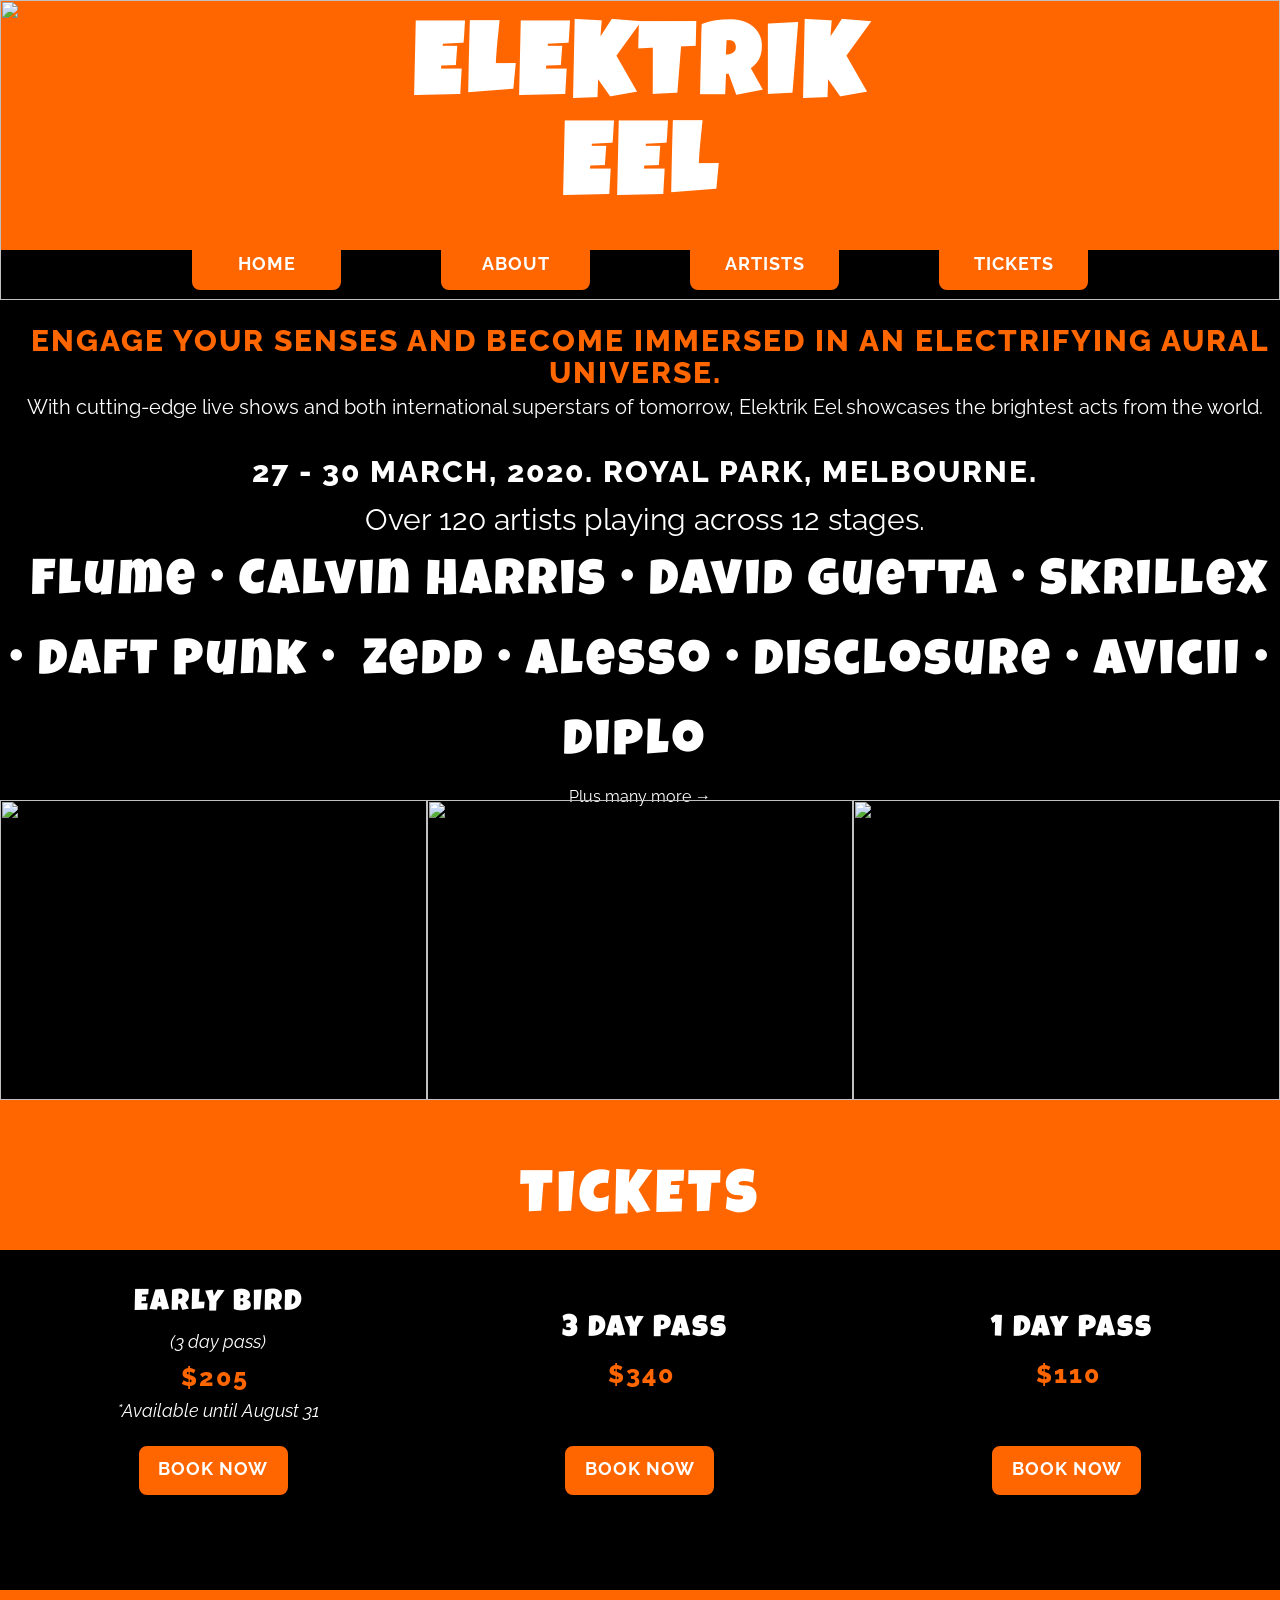
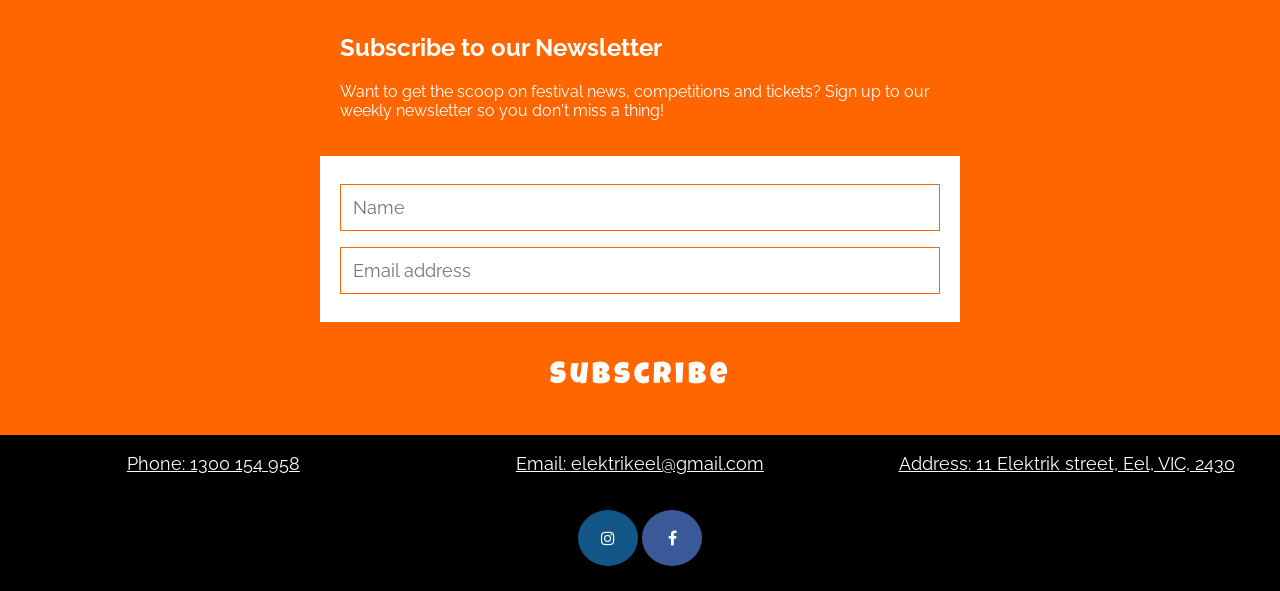
==== index.html @ 89ae84dc "upload" ====
<!doctype HTML>
<html>

<head>
  <link href="main.css" rel="stylesheet">
    <script src="https://ajax.googleapis.com/ajax/libs/jquery/3.4.1/jquery.min.js"></script>
      <title>Elektrik Eel</title>
  <meta charset="utf-8">
<!-- Social media icons -->
  <meta name="viewport" content="width=device-width, initial-scale=1">
  <link rel="stylesheet" href="https://cdnjs.cloudflare.com/ajax/libs/font-awesome/4.7.0/css/font-awesome.min.css">
<!-- Font -->
  <link href="https://fonts.googleapis.com/css?family=Luckiest+Guy|Raleway:400,800&display=swap" rel="stylesheet">
</head>

<body>

<!-- Header -->
<div class="main">
  <div class="header-container">
    <img src="img/crowd9.png" width=100% height="300px">
    <div class="h1">ELEKTRIK EEL</div>
    </div>
</div>

<!-- Menu -->
<nav>
  <div class="menu">
    <div class="button"><a href="index.html">HOME</a></div>
    <div class="button"><a href="about.html">ABOUT</a></div>
    <div class="button"><a href="artists.html">ARTISTS</a></div>
    <div class="button"><a href="tickets.html">TICKETS</a></div>
  </div>
</nav>

<!-- Body -->
<div class="hero">
    <div class="intro-1">
      <br>
      <p1>Engage your senses and become immersed in an electrifying aural universe.</p1>
      <br>
      <p2>With cutting-edge live shows and both international superstars of tomorrow,
          Elektrik Eel showcases the brightest acts from the world.</p2>
      <br>
      <br>
      <p3>27 - 30 March, 2020. Royal park, Melbourne.</p3>
      <br>
      <p4>Over 120 artists playing across 12 stages.</p4>
      <br>
      <p5>Flume • Calvin Harris • David Guetta • Skrillex • Daft Punk • 
          Zedd • Alesso • Disclosure • Avicii • Diplo</p5>

<div class="artists">
    <div class="button2"><a href="artists.html"> Plus many more → </a></div>
</div>

    </div>
</div>

<!-- Images -->
<div class="column-container">
    <div class="column">
        <img src="img/crowd7.jpg" style="width:100%">
    </div>
    <div class="column">
        <img src="img/artist3.jpg" style="width:100%">
    </div>
    <div class="column">
        <img src="img/crowd2.jpg" style="width:100%">
    </div>
</div>

<!-- Ticket section -->
<div class="purchase">
    <p1> TICKETS </p1>
</div>

<div class="ticket.container">
      <div class="ticket">
        <p6>EARLY BIRD</p6>
        <br>
        <p8>(3 day pass)</p8>
        <br>
        <p7>$205</p7>
        <br>
        <p8> *Available until August 31 </p8>
  </div>
      <div class="ticket">
        <br>
        <p6>3 Day Pass</p6>
        <br>
        <p7>$340</p7>
  </div>
      <div class="ticket">
        <br>
        <p6>1 Day Pass</p6>
        <br>
        <p7>$110</p7>
  </div>
</div>

<!-- Booking buttons -->
<div class="book">
    <div class="button">
      <a href="tickets.html"> BOOK NOW </a></div>
</div>
  <div class="book">
    <div class="button">
      <a href="tickets.html"> BOOK NOW </a></div>
</div>
  <div class="book">
    <div class="button">
      <a href="tickets.html"> BOOK NOW </a></div>
</div>

<!-- Newsletter -->
<div class="newsletter">
  <form action="/action_page.php">
      <div class="container">
        <h2>Subscribe to our Newsletter</h2>
        <p>Want to get the scoop on festival news, competitions and tickets? Sign up to our weekly newsletter so you don't miss a thing!</p>
      </div>

      <div class="container" style="background-color:white">
        <input type="text" placeholder="Name" name="name" required>
        <input type="text" placeholder="Email address" name="mail" required>
      </div>

      <div class="container">
        <input type="submit" value="Subscribe">
      </div>
  </form>
</div>

<!-- Contact information -->
<div class="footer">
    <p>Phone: 1300 154 958</p>
</div>
<div class="footer">
    <p>Email: elektrikeel@gmail.com</p>
</div>
<div class="footer">
    <p>Address: 11 Elektrik street, Eel, VIC, 2430</p>
</div>

<!-- Social media buttons -->
<div class="social">
    <a href="https://www.instagram.com/splendourinthegrass/?hl=en" class="fa fa-instagram"></a>
    <a href="https://www.facebook.com/splendourinthegrass/" class="fa fa-facebook"></a>
</div>

<script src="main.js"></script>

</body>
</html>
---- main.css ----
body {
  margin: 0;
  font-family: 'Raleway', sans-serif;
  background-color: black;
}

.main {
  width: 100%;
  background-color: rgb(204, 0, 153);
}

.header-container {
  width: 100%;
  height: 250px;
  background-color: rgb(255,102,0);
  font-size: 50px;
  text-align: center;
}

.header-container img {
  position: relative;
  clip: rect(0px,60px,200px,0px);
  object-fit: cover;
}

.header-container {
  position: relative;
  text-align: center;
  background-color: : white;
}

.h1 {
  color: white;
  font-family:  'Luckiest Guy', cursive;
  font-weight: bold;
  letter-spacing: 6px;
  font-size: 100px;
  text-align: center;
}

.h1 {
  position: absolute;
  top: 50%;
  left: 50%;
  transform: translate(-50%, -50%);
  text-align: center;
}

.menu {
  width: 100%;
  height: 50px;
  background-color: rgba(255, 102, 0, 0);
  display: flex;
  position: relative;
  justify-content: center;
  align-items: center;
}

/* LINKS */
a {
  outline: none;
  text-decoration: none;
}

/* These are the link colours */
  a:link {
    color: white;
}

/* visited link */
  a:visited {
    color: white;
}

/* mouse over link */
  a:hover {
    color: white;
    text-decoration: underline;

}

/* selected link */
  a:active {
    color: #ff6600;
}

/* Buttons*/
.button {
  width: 125px;
  height: 25px;
  padding: 10px;
  background-color: #ff6600;
  border: 2px solid #ff6600;
  border-radius: 8px;
  margin: 50px;
  margin-bottom: 70px;
}

.button {
  font-family: 'Raleway', sans-serif;
  font-size: 18px;
  font-weight: bold;
  letter-spacing: 1px;
  color: white;
  transition: 0.5s;
  text-align: center;
}

.button:hover {
  background-color: rgb(0,255,255);
  color: white;
  width: 150px;
  transition: 0.5s;
  border: 2px solid rgb(0,255,255);
  border-radius:100px;
}

.hero {
  width: 100%;
  height: 500px;
  background-color: black;
}

/* Hero text */
.intro-1 {
  width: 100%;
  height: 550px;
  color: white;
  font-family: 'Raleway', sans-serif;
  text-align: center;
  align-items: center;
  line-height: 1.6;
}

.intro-1 p1 {
  padding: 10px;
  padding-left: 20px;
  color: #ff6600;
  font-size: 30px;
  line-height: 1;
  font-weight: 800;
  text-transform: uppercase;
  letter-spacing: 2px;
}


.intro-1 p2 {
  padding: 10px;
  padding-left: 20px;
  line-height: 1.6;
  color: white;
  font-size: 20px;
}

.intro-1 p3 {
  padding: 10px;
  padding-left: 20px;
  color: white;
  font-size: 30px;
  font-weight: 800;
  letter-spacing: 2px;
  text-transform: uppercase;
}

.intro-1 p4 {
  padding: 10px;
  padding-left: 20px;
  color: white;
  font-size: 30px;
}

.intro-1 p5 {
  padding: 10px;
  padding-left: 20px;
  font-family: 'Luckiest Guy', cursive;
  color: white;
  font-size: 50px;
  letter-spacing: 3px;
}

/* Images */
.column-container {
  width: 100%;
  height: 300px;
  display: flex;
}

.column {
  width: 50%;
  height: 300px;
}

.column img {
  float: left;
  width: 50%;
  height:100%;
  object-fit: cover;
}

/* Ticket section */
.purchase{
  width: 100%;
  height: 150px;
  float: left;
  display: flex;
  text-align: center;
  align-items: center;
  justify-content: center;
  background-color: #ff6600;
}

.purchase p1 {
  margin-top: 50px;
  font-family: 'Luckiest Guy'; sans-serif;
  font-size: 60px;
  color: white;
  letter-spacing: 4px;
}

.ticket.container {
  width: 100%;
  height: 200px;
  display: flex;
}

.ticket {
  width: 33.33%;
  height: 150px;
  padding-top: 30px;
  background-color: black;
  float: left;
  text-align: center;
  align-items: center;
  line-height: 1.6;
}

.ticket p6 {
  padding: 10px;
  padding-left: 20px;
  font-family: 'Luckiest Guy'; cursive;
  font-size: 30px;
  color: white;
  letter-spacing: 2px;
}

.ticket p7 {
  padding: 10px;
  padding-left: 14px;
  font-family: 'Raleway', sans-serif;
  font-weight: 800;
  font-size: 25px;
  color: #ff6600;
  letter-spacing: 2px;
}

.ticket p8 {
  padding: 10px;
  padding-left: 20px;
  font-family: 'Raleway', sans-serif;
  font-size: 18px;
  color: white;
  font-style: italic;
}

/* Book now */
.book {
  width: 33.33%;
  height: 100px;
  display: flex;
  align-items: center;
  justify-content: center;
  float: left;
  background-color: black;
  padding-bottom: 60px;
}

/* Contact information */
.footer {
  width: 33.33%;
  height: 50px;
  display: flex;
  float: left;
  background-color: black;
  text-align: center;
  justify-content: center;
}

.footer {
  font-family: 'Raleway'; sans-serif;
  font-size: 18px;
  color: white;
  text-decoration: underline;
}

/* Newsletter form */
.newsletter {
  width: 100%;
  float: left;
  display: inline-block;
  background-color: #ff6600;
}

form {
  margin: 0 auto;
  width: 50%;
  justify-content: center;
  align-items: center;
  border: 3px solid #ff6600;
  font-family: 'Raleway'; sans-serif;
  color: white;
}

.container {
  padding: 20px;
  background-color: #ff6600;
}

.h2 {
  padding-top: 20px;
}

input[type=text], input[type=submit] {
  width: 100%;
  padding: 12px;
  margin: 8px 0;
  display: inline-block;
  border: 1px solid #ff6600;
  box-sizing: border-box;
  font-family: 'Raleway'; sans-serif;
  font-size: 18px;
  color: white;
}

input[type=submit] {
  background-color: rgba(255, 102, 0, 0);
  width: 100%;
  transition: 1s;
  color: white;
  border: none;
  font-family: 'Luckiest Guy'; sens-serif;
  font-size: 30px;
  letter-spacing: 4px;
}

input[type=submit]:hover {
  align-items: center;
  justify-content: center;
  width: 100%;
  padding: 10px;
  transition: 0.5s;
  color: black;
  text-decoration: underline;
}

/* social media icons */
.social {
  width: 100%;
  background-color: black;
  float: left;
  display: flex;
  align-items: center;
  justify-content: center;
  padding-top: 20px;
  padding-bottom: 20px;
}

.fa {
  padding: 20px;
  font-size: 50px;
  width: 20px;
  text-align: center;
  text-decoration: none;
  margin: 5px 2px;
  border-radius: 70%;
}

.fa:hover {
  opacity: 0.7;
}

.fa-facebook {
  background: #3B5998;
  color: white;
}

.fa-instagram {
  background: #125688;
  color: white;
}
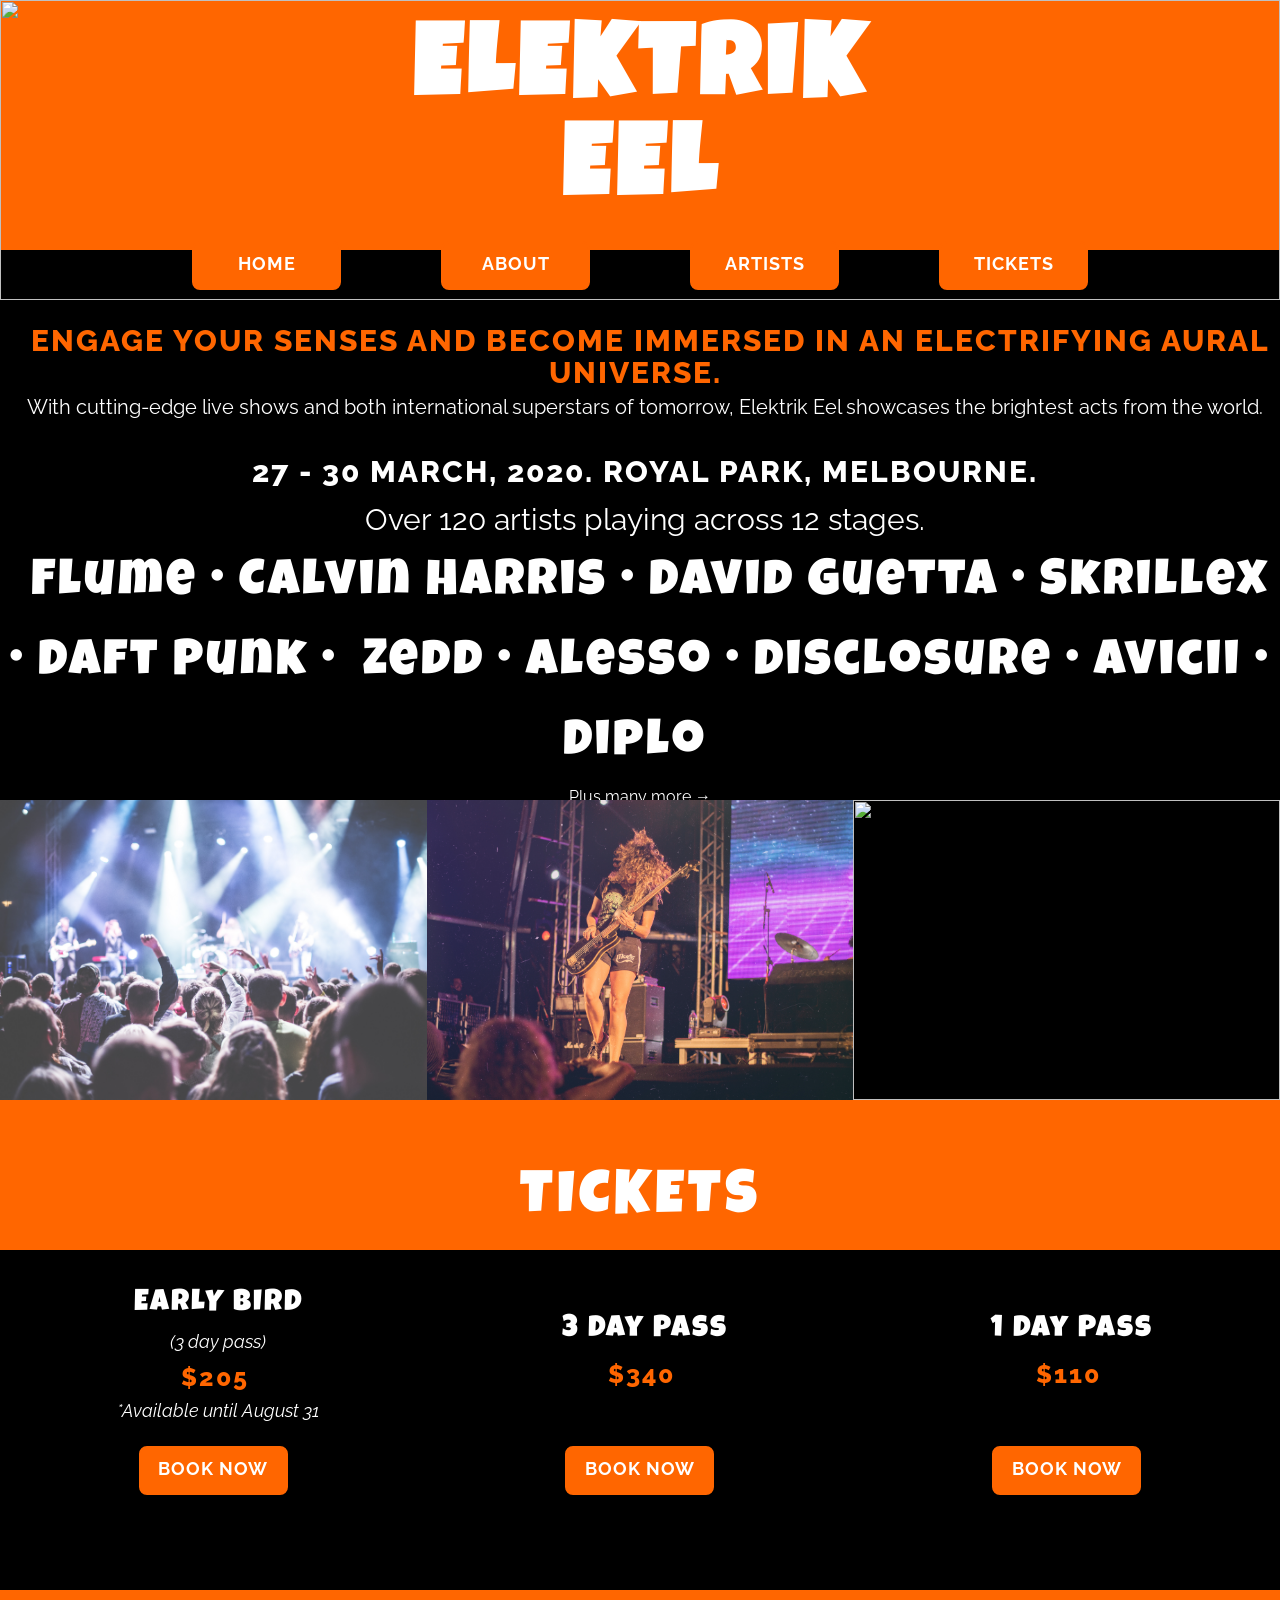
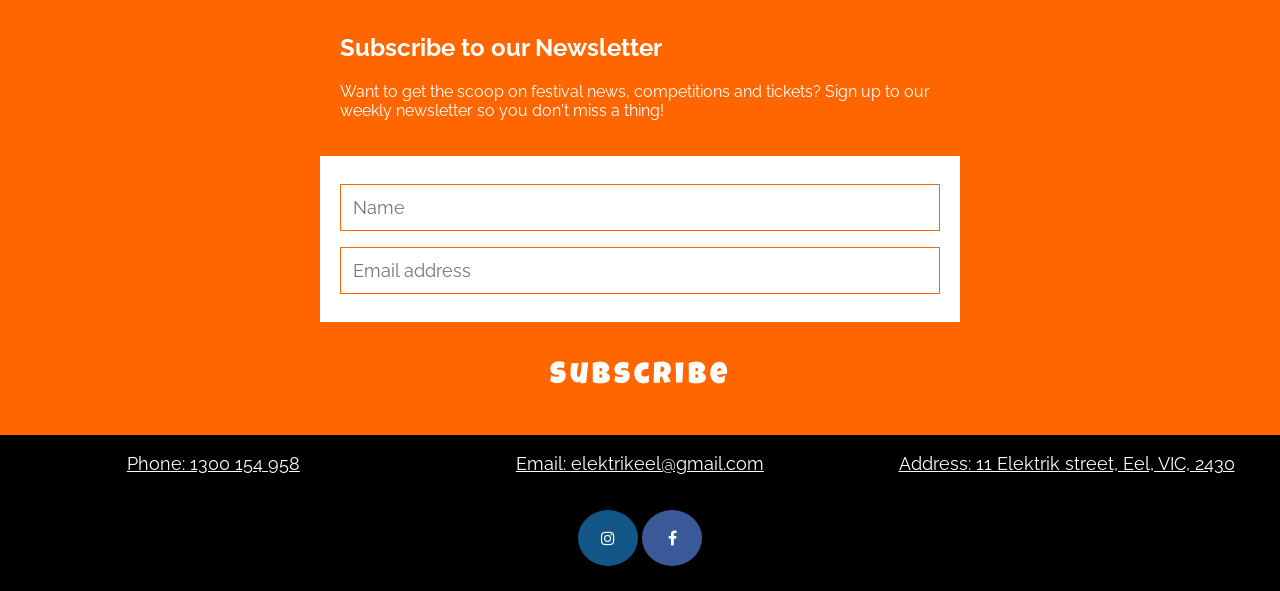
==== commit f1a98f5e: "html" ====
--- a/index.html
+++ b/index.html
@@ -1,4 +1,3 @@
-
 <!doctype HTML>
 <html>
 
@@ -12,6 +11,7 @@
   <link rel="stylesheet" href="https://cdnjs.cloudflare.com/ajax/libs/font-awesome/4.7.0/css/font-awesome.min.css">
 <!-- Font -->
   <link href="https://fonts.googleapis.com/css?family=Luckiest+Guy|Raleway:400,800&display=swap" rel="stylesheet">
+
 </head>
 
 <body>
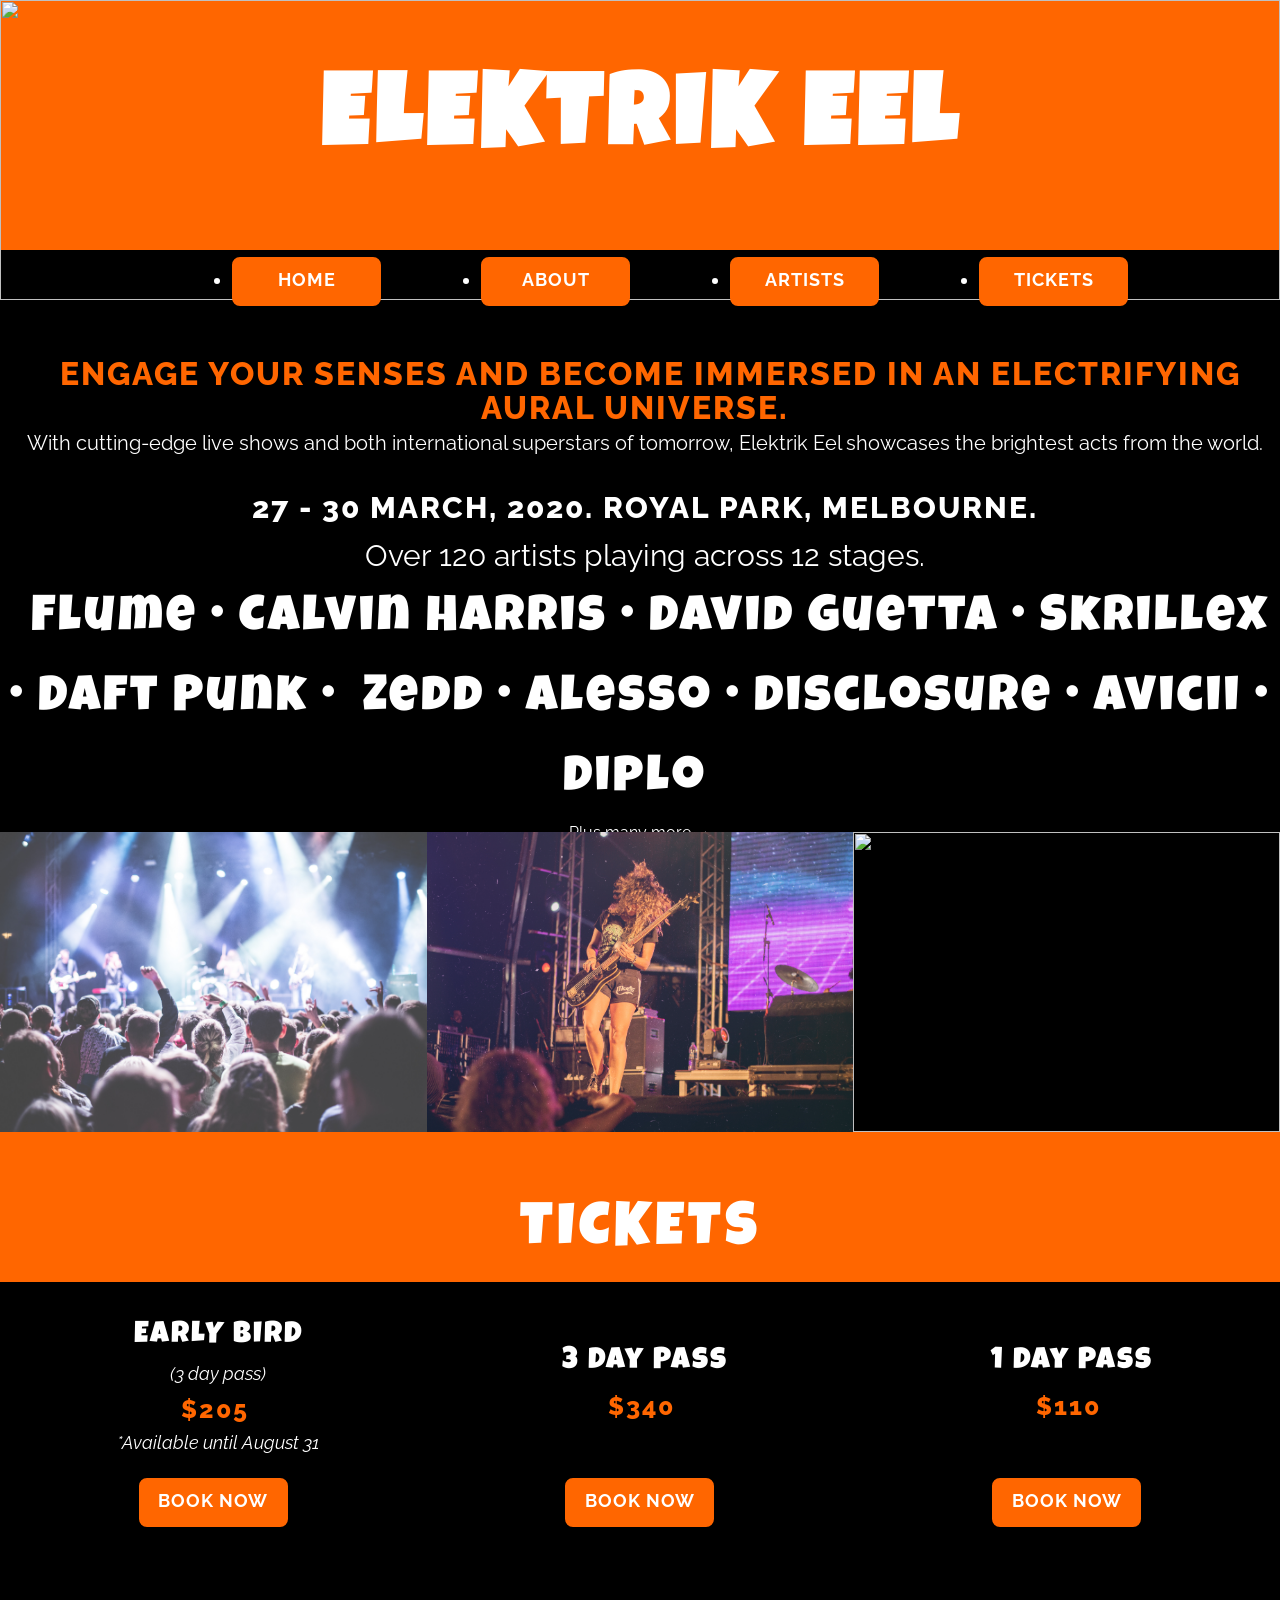
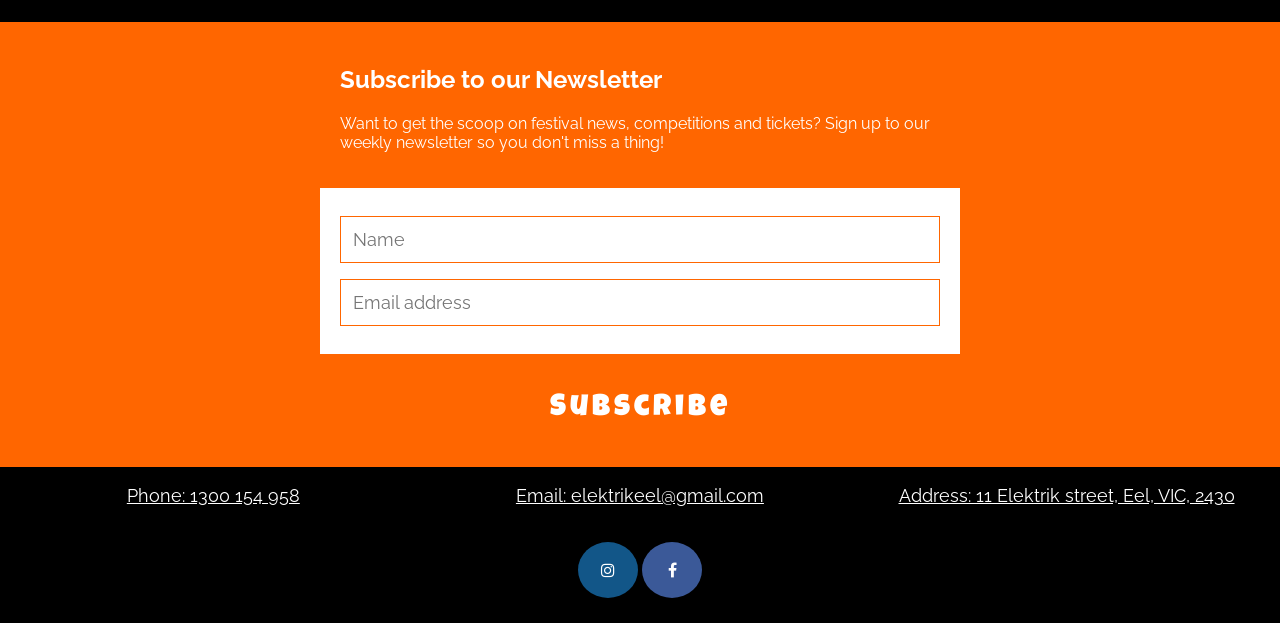
==== commit 14231375: "updated" ====
--- a/index.html
+++ b/index.html
@@ -12,6 +12,9 @@
 <!-- Font -->
   <link href="https://fonts.googleapis.com/css?family=Luckiest+Guy|Raleway:400,800&display=swap" rel="stylesheet">
 
+<style>
+
+</style>
 </head>
 
 <body>
@@ -25,6 +28,22 @@
 </div>
 
 <!-- Menu -->
+
+<div class="menu">
+  <span></span>
+</div>
+
+<nav class="navbar-menu">
+  <ul class="menu-listing">
+    <li><a href="index.html">HOME</a></li>
+    <li><a href="about.html">ABOUT</a></li>
+    <li><a href="artists.html">ARTISTS</a></li>
+    <li><a href="tickets.html">TICKETS</a></li>
+  </ul>
+</nav>
+
+<!--
+
 <nav>
   <div class="menu">
     <div class="button"><a href="index.html">HOME</a></div>
@@ -32,7 +51,7 @@
     <div class="button"><a href="artists.html">ARTISTS</a></div>
     <div class="button"><a href="tickets.html">TICKETS</a></div>
   </div>
-</nav>
+</nav> -->
 
 <!-- Body -->
 <div class="hero">
--- a/main.css
+++ b/main.css
@@ -1,3 +1,9 @@
+
+ 
+        /************** laptop **************/
+
+      @media only screen and (min-width: 1200px) {
+
 body {
   margin: 0;
   font-family: 'Raleway', sans-serif;
@@ -17,6 +23,18 @@
   text-align: center;
 }
 
+
+
+<div id="abc" class="slides">
+    <img src="gallery/eight.jpg" />
+    <img src="gallery/eleven.jpg"/>
+    <img src="gallery/five.jpg" />
+    <img src="gallery/three.jpg"/>
+</div>
+
+
+
+
 .header-container img {
   position: relative;
   clip: rect(0px,60px,200px,0px);
@@ -39,6 +57,7 @@
 }
 
 .h1 {
+  width: 100%;
   position: absolute;
   top: 50%;
   left: 50%;
@@ -46,7 +65,10 @@
   text-align: center;
 }
 
-.menu {
+.navbar-menu {
+
+}
+.menu-listing {
   width: 100%;
   height: 50px;
   background-color: rgba(255, 102, 0, 0);
@@ -82,6 +104,196 @@
 /* selected link */
   a:active {
     color: #ff6600;
+}
+
+/* Buttons*/
+.menu-listing li {
+  width: 125px;
+  height: 25px;
+  padding: 10px;
+  background-color: #ff6600;
+  border: 2px solid #ff6600;
+  border-radius: 8px;
+  margin: 50px;
+  margin-bottom: 70px;
+}
+
+.menu-listing li {
+  font-family: 'Raleway', sans-serif;
+  font-size: 18px;
+  font-weight: bold;
+  letter-spacing: 1px;
+  color: white;
+  transition: 0.5s;
+  text-align: center;
+}
+
+.menu-listing li:hover {
+  background-color: rgb(0,255,255);
+  color: white;
+  width: 150px;
+  transition: 0.5s;
+  border: 2px solid rgb(0,255,255);
+  border-radius:100px;
+}
+
+.hero {
+  width: 100%;
+  height: 500px;
+  background-color: black;
+}
+
+/* Hero text */
+.intro-1 {
+  width: 100%;
+  height: 550px;
+  color: white;
+  font-family: 'Raleway', sans-serif;
+  text-align: center;
+  align-items: center;
+  line-height: 1.6;
+}
+
+.intro-1 p1 {
+  padding: 10px;
+  padding-left: 20px;
+  color: #ff6600;
+  font-size: 2em;
+  line-height: 1;
+  font-weight: 800;
+  text-transform: uppercase;
+  letter-spacing: 2px;
+}
+
+
+.intro-1 p2 {
+  padding: 10px;
+  padding-left: 20px;
+  line-height: 1.6;
+  color: white;
+  font-size: 20px;
+}
+
+.intro-1 p3 {
+  padding: 10px;
+  padding-left: 20px;
+  color: white;
+  font-size: 30px;
+  font-weight: 800;
+  letter-spacing: 2px;
+  text-transform: uppercase;
+}
+
+.intro-1 p4 {
+  padding: 10px;
+  padding-left: 20px;
+  color: white;
+  font-size: 30px;
+}
+
+.intro-1 p5 {
+  padding: 10px;
+  padding-left: 20px;
+  font-family: 'Luckiest Guy', cursive;
+  color: white;
+  font-size: 50px;
+  letter-spacing: 3px;
+}
+
+/* Images */
+.column-container {
+  width: 100%;
+  height: 300px;
+  display: flex;
+}
+
+.column {
+  width: 50%;
+  height: 300px;
+}
+
+.column img {
+  float: left;
+  width: 50%;
+  height:100%;
+  object-fit: cover;
+}
+
+/* Ticket section */
+.purchase{
+  width: 100%;
+  height: 150px;
+  float: left;
+  display: flex;
+  text-align: center;
+  align-items: center;
+  justify-content: center;
+  background-color: #ff6600;
+}
+
+.purchase p1 {
+  margin-top: 50px;
+  font-family: 'Luckiest Guy'; sans-serif;
+  font-size: 60px;
+  color: white;
+  letter-spacing: 4px;
+}
+
+.ticket.container {
+  width: 100%;
+  height: 200px;
+  display: flex;
+}
+
+.ticket {
+  width: 33.33%;
+  height: 150px;
+  padding-top: 30px;
+  background-color: black;
+  float: left;
+  text-align: center;
+  align-items: center;
+  line-height: 1.6;
+}
+
+.ticket p6 {
+  padding: 10px;
+  padding-left: 20px;
+  font-family: 'Luckiest Guy'; cursive;
+  font-size: 30px;
+  color: white;
+  letter-spacing: 2px;
+}
+
+.ticket p7 {
+  padding: 10px;
+  padding-left: 14px;
+  font-family: 'Raleway', sans-serif;
+  font-weight: 800;
+  font-size: 25px;
+  color: #ff6600;
+  letter-spacing: 2px;
+}
+
+.ticket p8 {
+  padding: 10px;
+  padding-left: 20px;
+  font-family: 'Raleway', sans-serif;
+  font-size: 18px;
+  color: white;
+  font-style: italic;
+}
+
+/* Book now */
+.book {
+  width: 33.33%;
+  height: 100px;
+  display: flex;
+  align-items: center;
+  justify-content: center;
+  float: left;
+  background-color: black;
+  padding-bottom: 60px;
 }
 
 /* Buttons*/
@@ -114,166 +326,6 @@
   border: 2px solid rgb(0,255,255);
   border-radius:100px;
 }
-
-.hero {
-  width: 100%;
-  height: 500px;
-  background-color: black;
-}
-
-/* Hero text */
-.intro-1 {
-  width: 100%;
-  height: 550px;
-  color: white;
-  font-family: 'Raleway', sans-serif;
-  text-align: center;
-  align-items: center;
-  line-height: 1.6;
-}
-
-.intro-1 p1 {
-  padding: 10px;
-  padding-left: 20px;
-  color: #ff6600;
-  font-size: 30px;
-  line-height: 1;
-  font-weight: 800;
-  text-transform: uppercase;
-  letter-spacing: 2px;
-}
-
-
-.intro-1 p2 {
-  padding: 10px;
-  padding-left: 20px;
-  line-height: 1.6;
-  color: white;
-  font-size: 20px;
-}
-
-.intro-1 p3 {
-  padding: 10px;
-  padding-left: 20px;
-  color: white;
-  font-size: 30px;
-  font-weight: 800;
-  letter-spacing: 2px;
-  text-transform: uppercase;
-}
-
-.intro-1 p4 {
-  padding: 10px;
-  padding-left: 20px;
-  color: white;
-  font-size: 30px;
-}
-
-.intro-1 p5 {
-  padding: 10px;
-  padding-left: 20px;
-  font-family: 'Luckiest Guy', cursive;
-  color: white;
-  font-size: 50px;
-  letter-spacing: 3px;
-}
-
-/* Images */
-.column-container {
-  width: 100%;
-  height: 300px;
-  display: flex;
-}
-
-.column {
-  width: 50%;
-  height: 300px;
-}
-
-.column img {
-  float: left;
-  width: 50%;
-  height:100%;
-  object-fit: cover;
-}
-
-/* Ticket section */
-.purchase{
-  width: 100%;
-  height: 150px;
-  float: left;
-  display: flex;
-  text-align: center;
-  align-items: center;
-  justify-content: center;
-  background-color: #ff6600;
-}
-
-.purchase p1 {
-  margin-top: 50px;
-  font-family: 'Luckiest Guy'; sans-serif;
-  font-size: 60px;
-  color: white;
-  letter-spacing: 4px;
-}
-
-.ticket.container {
-  width: 100%;
-  height: 200px;
-  display: flex;
-}
-
-.ticket {
-  width: 33.33%;
-  height: 150px;
-  padding-top: 30px;
-  background-color: black;
-  float: left;
-  text-align: center;
-  align-items: center;
-  line-height: 1.6;
-}
-
-.ticket p6 {
-  padding: 10px;
-  padding-left: 20px;
-  font-family: 'Luckiest Guy'; cursive;
-  font-size: 30px;
-  color: white;
-  letter-spacing: 2px;
-}
-
-.ticket p7 {
-  padding: 10px;
-  padding-left: 14px;
-  font-family: 'Raleway', sans-serif;
-  font-weight: 800;
-  font-size: 25px;
-  color: #ff6600;
-  letter-spacing: 2px;
-}
-
-.ticket p8 {
-  padding: 10px;
-  padding-left: 20px;
-  font-family: 'Raleway', sans-serif;
-  font-size: 18px;
-  color: white;
-  font-style: italic;
-}
-
-/* Book now */
-.book {
-  width: 33.33%;
-  height: 100px;
-  display: flex;
-  align-items: center;
-  justify-content: center;
-  float: left;
-  background-color: black;
-  padding-bottom: 60px;
-}
-
 /* Contact information */
 .footer {
   width: 33.33%;
@@ -387,3 +439,972 @@
   background: #125688;
   color: white;
 }
+
+}
+
+  /**************************** Ipad *************************/
+
+  @media only screen and (min-width: 768px) and (max-width: 1024px) {
+
+    body {
+      margin: 0;
+      font-family: 'Raleway', sans-serif;
+      background-color: black;
+    }
+
+    .main {
+      width: 100%;
+      background-color: rgb(204, 0, 153);
+    }
+
+    .header-container {
+      width: 100%;
+      height: 250px;
+      background-color: rgb(255,102,0);
+      font-size: 50px;
+      text-align: center;
+    }
+
+    .header-container img {
+      position: relative;
+      clip: rect(0px,60px,200px,0px);
+      object-fit: cover;
+    }
+
+    .header-container {
+      position: relative;
+      text-align: center;
+      background-color: : white;
+    }
+
+    .h1 {
+      color: white;
+      font-family:  'Luckiest Guy', cursive;
+      font-weight: bold;
+      letter-spacing: 6px;
+      font-size: 100px;
+      text-align: center;
+    }
+
+    .h1 {
+      width: 100%;
+      position: absolute;
+      top: 50%;
+      left: 50%;
+      transform: translate(-50%, -50%);
+      text-align: center;
+    }
+
+    .navbar-menu {
+      background-color: #fafafa;
+      position: absolute;
+      top: 0;
+      left: 0;
+      width: 100%;
+      height: 200px;
+      transform: translateX(-100%);
+      transition: 0.5s;
+    }
+
+    .navbar-menu.active { transform: translateX(0);transition: 0.5s; }
+
+    .navbar-menu .menu-listing { padding: 0;margin: 0;text-align: right; }
+
+    .menu-listing li { display: inline-block; }
+
+    .menu-listing li a {
+      background-color: #000000;
+      color: white;
+      display: block;
+      font-size: 1rem;
+      height: 30px;
+      line-height: 3;
+      padding: 0 10px;
+      padding-bottom: 10px;
+      letter-spacing: 1px;
+      text-decoration: none;
+      transition: 0.5s;
+    }
+
+    .menu-listing li a:hover { background-color: rgb(204, 0, 153);color: pink;transition: 0.5s; }
+
+/* FOR HAMBURGER */
+    .menu {
+      position: relative;
+      top: 10px;
+      left: 0;
+      background-color: rgb(255,102,0);
+      height: 50px;
+      width: 100%;
+      cursor: pointer;
+      transition: 0.3s;
+      z-index: 9999;
+    }
+
+    .menu span {
+      position: absolute;
+      height: 3px;
+      width: 25px;
+      background-color: #fff;
+      top: 50%;
+      left: 50%;
+      transform: translate(-50%,-50%);
+      transition: 0.3s;
+    }
+
+    .menu span:before {
+      content: '';
+      position: absolute;
+      top: -8px;
+      background-color: #fff;
+      height: 3px;
+      width: 25px;
+      transition: 0.3s;
+    }
+
+    .menu span:after {
+      content: '';
+      position: absolute;
+      top: 8px;
+      background-color: #fff;
+      height: 3px;
+      width: 25px;
+      transition: 0.3s;
+    }
+
+    .menu.active span { background-color: transparent; }
+
+    .menu.active span:before { transform: rotate(45deg);top: 0; }
+
+    .menu.active span:after { transform: rotate(-45deg);top: 0; }
+
+
+    /* mEDIA */
+
+    .navbar-menu { height: auto;z-index: 1; }
+
+  .menu-listing li { display: block; }
+
+  .navbar-menu .menu-listing { text-align: center; }
+
+    /* LINKS */
+    a {
+      outline: none;
+      text-decoration: none;
+    }
+
+    /* These are the link colours */
+      a:link {
+        color: white;
+    }
+
+    /* visited link */
+      a:visited {
+        color: white;
+    }
+
+    /* mouse over link */
+      a:hover {
+        color: white;
+        text-decoration: underline;
+
+    }
+
+    /* selected link */
+      a:active {
+        color: #ff6600;
+    }
+
+    /* Buttons*/
+    .button {
+      width: 125px;
+      height: 25px;
+      padding: 10px;
+      background-color: #ff6600;
+      border: 2px solid #ff6600;
+      border-radius: 8px;
+      margin: 50px;
+      margin-bottom: 70px;
+    }
+
+    .button {
+      font-family: 'Raleway', sans-serif;
+      font-size: 18px;
+      font-weight: bold;
+      letter-spacing: 1px;
+      color: white;
+      transition: 0.5s;
+      text-align: center;
+    }
+
+    .button:hover {
+      background-color: rgb(0,255,255);
+      color: white;
+      width: 150px;
+      transition: 0.5s;
+      border: 2px solid rgb(0,255,255);
+      border-radius:100px;
+    }
+
+    .hero {
+      width: 100%;
+      height: 500px;
+      background-color: black;
+    }
+
+    /* Hero text */
+    .intro-1 {
+      width: 100%;
+      height: 550px;
+      color: white;
+      font-family: 'Raleway', sans-serif;
+      text-align: center;
+      align-items: center;
+      line-height: 1.6;
+    }
+
+    .intro-1 p1 {
+      padding: 10px;
+      padding-left: 20px;
+      color: #ff6600;
+      font-size: 20px;
+      line-height: 1;
+      font-weight: 800;
+      text-transform: uppercase;
+      letter-spacing: 2px;
+    }
+
+
+    .intro-1 p2 {
+      padding: 10px;
+      padding-left: 20px;
+      line-height: 1.6;
+      color: white;
+      font-size: 20px;
+    }
+
+    .intro-1 p3 {
+      padding: 10px;
+      padding-left: 20px;
+      color: white;
+      font-size: 30px;
+      font-weight: 800;
+      letter-spacing: 2px;
+      text-transform: uppercase;
+    }
+
+    .intro-1 p4 {
+      padding: 10px;
+      padding-left: 12px;
+      color: white;
+      font-size: 30px;
+    }
+
+    .intro-1 p5 {
+      padding: 10px;
+      padding-left: 20px;
+      font-family: 'Luckiest Guy', cursive;
+      color: white;
+      font-size: 2.5em;
+      letter-spacing: 6px;
+    }
+
+
+    /* Images */
+    .column-container {
+      width: 100%;
+      height: 300px;
+      display: flex;
+    }
+
+    .column {
+      width: 50%;
+      height: 300px;
+    }
+
+    .column img {
+      float: left;
+      width: 50%;
+      height:100%;
+      object-fit: cover;
+    }
+
+    /* Ticket section */
+    .purchase{
+      width: 100%;
+      height: 150px;
+      float: left;
+      display: flex;
+      text-align: center;
+      align-items: center;
+      justify-content: center;
+      background-color: #ff6600;
+    }
+
+    .purchase p1 {
+      margin-top: 50px;
+      font-family: 'Luckiest Guy'; sans-serif;
+      font-size: 60px;
+      color: white;
+      letter-spacing: 4px;
+    }
+
+    .ticket.container {
+      width: 100%;
+      height: 200px;
+      display: flex;
+    }
+
+    .ticket {
+      width: 33.33%;
+      height: 150px;
+      padding-top: 30px;
+      background-color: black;
+      float: left;
+      text-align: center;
+      align-items: center;
+      line-height: 1.6;
+    }
+
+    .ticket p6 {
+      padding: 10px;
+      padding-left: 20px;
+      font-family: 'Luckiest Guy'; cursive;
+      font-size: 30px;
+      color: white;
+      letter-spacing: 2px;
+    }
+
+    .ticket p7 {
+      padding: 10px;
+      padding-left: 14px;
+      font-family: 'Raleway', sans-serif;
+      font-weight: 800;
+      font-size: 25px;
+      color: #ff6600;
+      letter-spacing: 2px;
+    }
+
+    .ticket p8 {
+      padding: 10px;
+      padding-left: 20px;
+      font-family: 'Raleway', sans-serif;
+      font-size: 18px;
+      color: white;
+      font-style: italic;
+    }
+
+    /* Book now */
+    .book {
+      width: 33.33%;
+      height: 100px;
+      display: flex;
+      align-items: center;
+      justify-content: center;
+      float: left;
+      background-color: black;
+      padding-bottom: 60px;
+    }
+
+    /* Contact information */
+    .footer {
+      width: 33.33%;
+      height: 50px;
+      display: flex;
+      float: left;
+      background-color: black;
+      text-align: center;
+      justify-content: center;
+    }
+
+    .footer {
+      font-family: 'Raleway'; sans-serif;
+      font-size: 18px;
+      color: white;
+      text-decoration: underline;
+    }
+
+    /* Newsletter form */
+    .newsletter {
+      width: 100%;
+      float: left;
+      display: inline-block;
+      background-color: #ff6600;
+    }
+
+    form {
+      margin: 0 auto;
+      width: 50%;
+      justify-content: center;
+      align-items: center;
+      border: 3px solid #ff6600;
+      font-family: 'Raleway'; sans-serif;
+      color: white;
+    }
+
+    .container {
+      padding: 20px;
+      background-color: #ff6600;
+    }
+
+    .h2 {
+      padding-top: 20px;
+    }
+
+    input[type=text], input[type=submit] {
+      width: 100%;
+      padding: 12px;
+      margin: 8px 0;
+      display: inline-block;
+      border: 1px solid #ff6600;
+      box-sizing: border-box;
+      font-family: 'Raleway'; sans-serif;
+      font-size: 18px;
+      color: white;
+    }
+
+    input[type=submit] {
+      background-color: rgba(255, 102, 0, 0);
+      width: 100%;
+      transition: 1s;
+      color: white;
+      border: none;
+      font-family: 'Luckiest Guy'; sens-serif;
+      font-size: 30px;
+      letter-spacing: 4px;
+    }
+
+    input[type=submit]:hover {
+      align-items: center;
+      justify-content: center;
+      width: 100%;
+      padding: 10px;
+      transition: 0.5s;
+      color: black;
+      text-decoration: underline;
+    }
+
+    /* social media icons */
+    .social {
+      width: 100%;
+      background-color: black;
+      float: left;
+      display: flex;
+      align-items: center;
+      justify-content: center;
+      padding-top: 20px;
+      padding-bottom: 20px;
+    }
+
+    .fa {
+      padding: 20px;
+      font-size: 50px;
+      width: 20px;
+      text-align: center;
+      text-decoration: none;
+      margin: 5px 2px;
+      border-radius: 70%;
+    }
+
+    .fa:hover {
+      opacity: 0.7;
+    }
+
+    .fa-facebook {
+      background: #3B5998;
+      color: white;
+    }
+
+    .fa-instagram {
+      background: #125688;
+      color: white;
+    }
+
+
+
+  }
+
+  /************************* Mobile *************************/
+
+  @media only screen and (max-width: 600px) {
+
+    body {
+      margin: 0;
+      font-family: 'Raleway', sans-serif;
+      background-color: black;
+    }
+
+    .main {
+      width: 100%;
+      background-color: rgb(204, 0, 153);
+    }
+
+    .header-container {
+      width: 100%;
+      height: 150px;
+      background-color: rgb(255,102,0);
+      font-size: 50px;
+      text-align: center;
+    }
+
+    .header-container img {
+      position: relative;
+      height: 160px;
+      clip: rect(0px,60px,200px,0px);
+      object-fit: cover;
+    }
+
+    .header-container {
+      position: relative;
+      text-align: center;
+      background-color: : white;
+    }
+
+    .h1 {
+      color: white;
+      font-family:  'Luckiest Guy', cursive;
+      font-weight: bold;
+      letter-spacing: 6px;
+      font-size: 1em;
+      text-align: center;
+    }
+
+    .h1 {
+      width: 100%;
+      position: absolute;
+      top: 50%;
+      left: 50%;
+      transform: translate(-50%, -50%);
+      text-align: center;
+    }
+
+
+    /* nEW MENU */
+        .navbar-menu {
+          background-color: #fafafa;
+          position: absolute;
+          top: 0;
+          left: 0;
+          width: 100%;
+          height: 200px;
+          transform: translateX(-100%);
+          transition: 0.5s;
+        }
+
+        .navbar-menu.active { transform: translateX(0);transition: 0.5s; }
+
+        .navbar-menu .menu-listing { padding: 0;margin: 0;text-align: right; }
+
+        .menu-listing li { display: inline-block; }
+
+        .menu-listing li a {
+          background-color: #000000;
+          color: white;
+          display: block;
+          font-size: 1rem;
+          height: 30px;
+          line-height: 3;
+          padding: 0 10px;
+          padding-bottom: 10px;
+          letter-spacing: 1px;
+          text-decoration: none;
+          transition: 0.5s;
+        }
+
+        .menu-listing li a:hover { background-color: rgb(204, 0, 153);color: pink;transition: 0.5s; }
+
+    /* FOR HAMBURGER */
+        .menu {
+          position: relative;
+          top: 10px;
+          left: 0;
+          background-color: rgb(255,102,0);
+          height: 50px;
+          width: 100%;
+          cursor: pointer;
+          transition: 0.3s;
+          z-index: 9999;
+        }
+
+        .menu span {
+          position: absolute;
+          height: 3px;
+          width: 25px;
+          background-color: #fff;
+          top: 50%;
+          left: 50%;
+          transform: translate(-50%,-50%);
+          transition: 0.3s;
+        }
+
+        .menu span:before {
+          content: '';
+          position: absolute;
+          top: -8px;
+          background-color: #fff;
+          height: 3px;
+          width: 25px;
+          transition: 0.3s;
+        }
+
+        .menu span:after {
+          content: '';
+          position: absolute;
+          top: 8px;
+          background-color: #fff;
+          height: 3px;
+          width: 25px;
+          transition: 0.3s;
+        }
+
+        .menu.active span { background-color: transparent; }
+
+        .menu.active span:before { transform: rotate(45deg);top: 0; }
+
+        .menu.active span:after { transform: rotate(-45deg);top: 0; }
+
+
+        /* mEDIA */
+
+        .navbar-menu { height: auto;z-index: 1; }
+
+      .menu-listing li { display: block; }
+
+      .navbar-menu .menu-listing { text-align: center; }
+    /* LINKS */
+    a {
+      outline: none;
+      text-decoration: none;
+    }
+
+    /* These are the link colours */
+      a:link {
+        color: white;
+    }
+
+    /* visited link */
+      a:visited {
+        color: white;
+    }
+
+    /* mouse over link */
+      a:hover {
+        color: white;
+        text-decoration: underline;
+
+    }
+
+    /* selected link */
+      a:active {
+        color: #ff6600;
+    }
+
+    /* Buttons*/
+    .button {
+      width: 125px;
+      height: 25px;
+      padding: 10px;
+      background-color: #ff6600;
+      border: 2px solid #ff6600;
+      border-radius: 8px;
+      margin: 50px;
+      margin-bottom: 70px;
+    }
+
+    .button {
+      font-family: 'Raleway', sans-serif;
+      font-size: 0.75em;
+      font-weight: bold;
+      letter-spacing: 1px;
+      color: white;
+      transition: 0.5s;
+      text-align: center;
+    }
+
+    .button:hover {
+      background-color: rgb(0,255,255);
+      color: white;
+      width: 150px;
+      transition: 0.5s;
+      border: 2px solid rgb(0,255,255);
+      border-radius:100px;
+    }
+
+    .hero {
+      width: 100%;
+      height: 450px;
+      background-color: black;
+    }
+
+    /* Hero text */
+    .intro-1 {
+      width: 100%;
+      height: 450px;
+      color: white;
+      font-family: 'Raleway', sans-serif;
+      text-align: center;
+      align-items: center;
+      line-height: 1.6;
+    }
+
+    .intro-1 p1 {
+      padding: 10px;
+      padding-left: 20px;
+      color: #ff6600;
+      font-size: 1em;
+      line-height: 1;
+      font-weight: 800;
+      text-transform: uppercase;
+      letter-spacing: 2px;
+    }
+
+
+    .intro-1 p2 {
+      padding: 10px;
+      padding-left: 20px;
+      line-height: 1.6;
+      color: white;
+      font-size: 0.75em;
+    }
+
+    .intro-1 p3 {
+      padding: 10px;
+      padding-left: 20px;
+      color: white;
+      font-size: 1em;
+      font-weight: 800;
+      letter-spacing: 2px;
+      text-transform: uppercase;
+    }
+
+    .intro-1 p4 {
+      padding: 10px;
+      padding-left: 20px;
+      color: white;
+      font-size: 0.75em;
+
+    }
+
+    .intro-1 p5 {
+      padding: 20px;
+      padding-left: 10px;
+      font-family: 'Luckiest Guy', cursive;
+      color: white;
+      line-height: 1.4;
+      font-size: 1.5em;
+      letter-spacing: 0.5px;
+    }
+
+
+
+    /* Images */
+    .column-container {
+      width: 100%;
+      height: 300px;
+      display: flex;
+    }
+
+    .column {
+      width: 50%;
+      height: 300px;
+    }
+
+    .column img {
+      float: left;
+      width: 50%;
+      height:100%;
+      object-fit: cover;
+    }
+
+    /* Ticket section */
+    .purchase{
+      width: 100%;
+      height: 50px;
+      float: left;
+      display: flex;
+      text-align: center;
+      align-items: center;
+      justify-content: center;
+      background-color: #ff6600;
+    }
+
+    .purchase p1 {
+      margin-top: 10px;
+      font-family: 'Luckiest Guy'; sans-serif;
+      font-size: 2em;
+      color: white;
+      letter-spacing: 4px;
+    }
+
+    .ticket.container {
+      width: 100%;
+      height: 100px;
+      float: left;
+    }
+
+    .ticket {
+      width: 33.33%;
+      height: 150px;
+      padding-top: 30px;
+      background-color: black;
+      float: left;
+      text-align: center;
+      align-items: center;
+      line-height: 1.6;
+    }
+
+    .ticket p6 {
+      padding: 10px;
+      padding-left: 20px;
+      font-family: 'Luckiest Guy'; cursive;
+      font-size: 1em;
+      color: white;
+      letter-spacing: 2px;
+    }
+
+    .ticket p7 {
+      padding: 10px;
+      padding-left: 14px;
+      font-family: 'Raleway', sans-serif;
+      font-weight: 800;
+      font-size: 1.5em;
+      color: #ff6600;
+      letter-spacing: 2px;
+    }
+
+    .ticket p8 {
+      padding: 10px;
+      padding-left: 20px;
+      font-family: 'Raleway', sans-serif;
+      font-size: 1em;
+      color: white;
+      font-style: italic;
+    }
+
+    /* Book now */
+    .book {
+      width: 33.33%;
+      height: 70px;
+      display: flex;
+      align-items: center;
+      justify-content: center;
+      float: left;
+      background-color: black;
+      padding-bottom: 10px;
+    }
+
+    /* Contact information */
+    .footer {
+      width: 33.33%;
+      height: 50px;
+      display: flex;
+      float: left;
+      background-color: black;
+      text-align: center;
+      justify-content: center;
+    }
+
+    .footer {
+      font-family: 'Raleway'; sans-serif;
+      font-size: 0.75em;
+      color: white;
+      text-decoration: underline;
+    }
+
+    /* Newsletter form */
+    .newsletter {
+      width: 100%;
+      height: 400px;
+      float: left;
+      display: inline-block;
+      background-color: #ff6600;
+    }
+
+    form {
+      margin: 0 auto;
+      width: 80%;
+      justify-content: center;
+      align-items: center;
+      border: 3px solid #ff6600;
+      font-family: 'Raleway'; sans-serif;
+      color: white;
+    }
+
+    .container {
+      padding: 5px;
+      background-color: #ff6600;
+    }
+
+    .h2 {
+      padding-top: 20px;
+    }
+
+    input[type=text], input[type=submit] {
+      width: 100%;
+      padding: 10px;
+      margin: 8px 0;
+      display: inline-block;
+      border: 1px solid #ff6600;
+      box-sizing: border-box;
+      font-family: 'Raleway'; sans-serif;
+      font-size: 18px;
+      color: white;
+    }
+
+    input[type=submit] {
+      background-color: rgba(255, 102, 0, 0);
+      width: 100%;
+      transition: 1s;
+      color: white;
+      border: none;
+      font-family: 'Luckiest Guy'; sens-serif;
+      font-size: 1.5em;
+      letter-spacing: 4px;
+    }
+
+    input[type=submit]:hover {
+      align-items: center;
+      justify-content: center;
+      width: 100%;
+      padding: 10px;
+      transition: 0.5s;
+      color: black;
+      text-decoration: underline;
+    }
+
+    /* social media icons */
+    .social {
+      width: 100%;
+      background-color: black;
+      float: left;
+      display: flex;
+      align-items: center;
+      justify-content: center;
+    }
+
+    .fa {
+      padding: 20px;
+      font-size: 20px;
+      width: 10px;
+      height: 10px;
+      text-align: center;
+      text-decoration: none;
+      margin: 5px 2px;
+      border-radius: 70%;
+    }
+
+    .fa:hover {
+      opacity: 0.7;
+    }
+
+    .fa-facebook {
+      background: #3B5998;
+      color: white;
+    }
+
+    .fa-instagram {
+      background: #125688;
+      color: white;
+    }
+
+  }
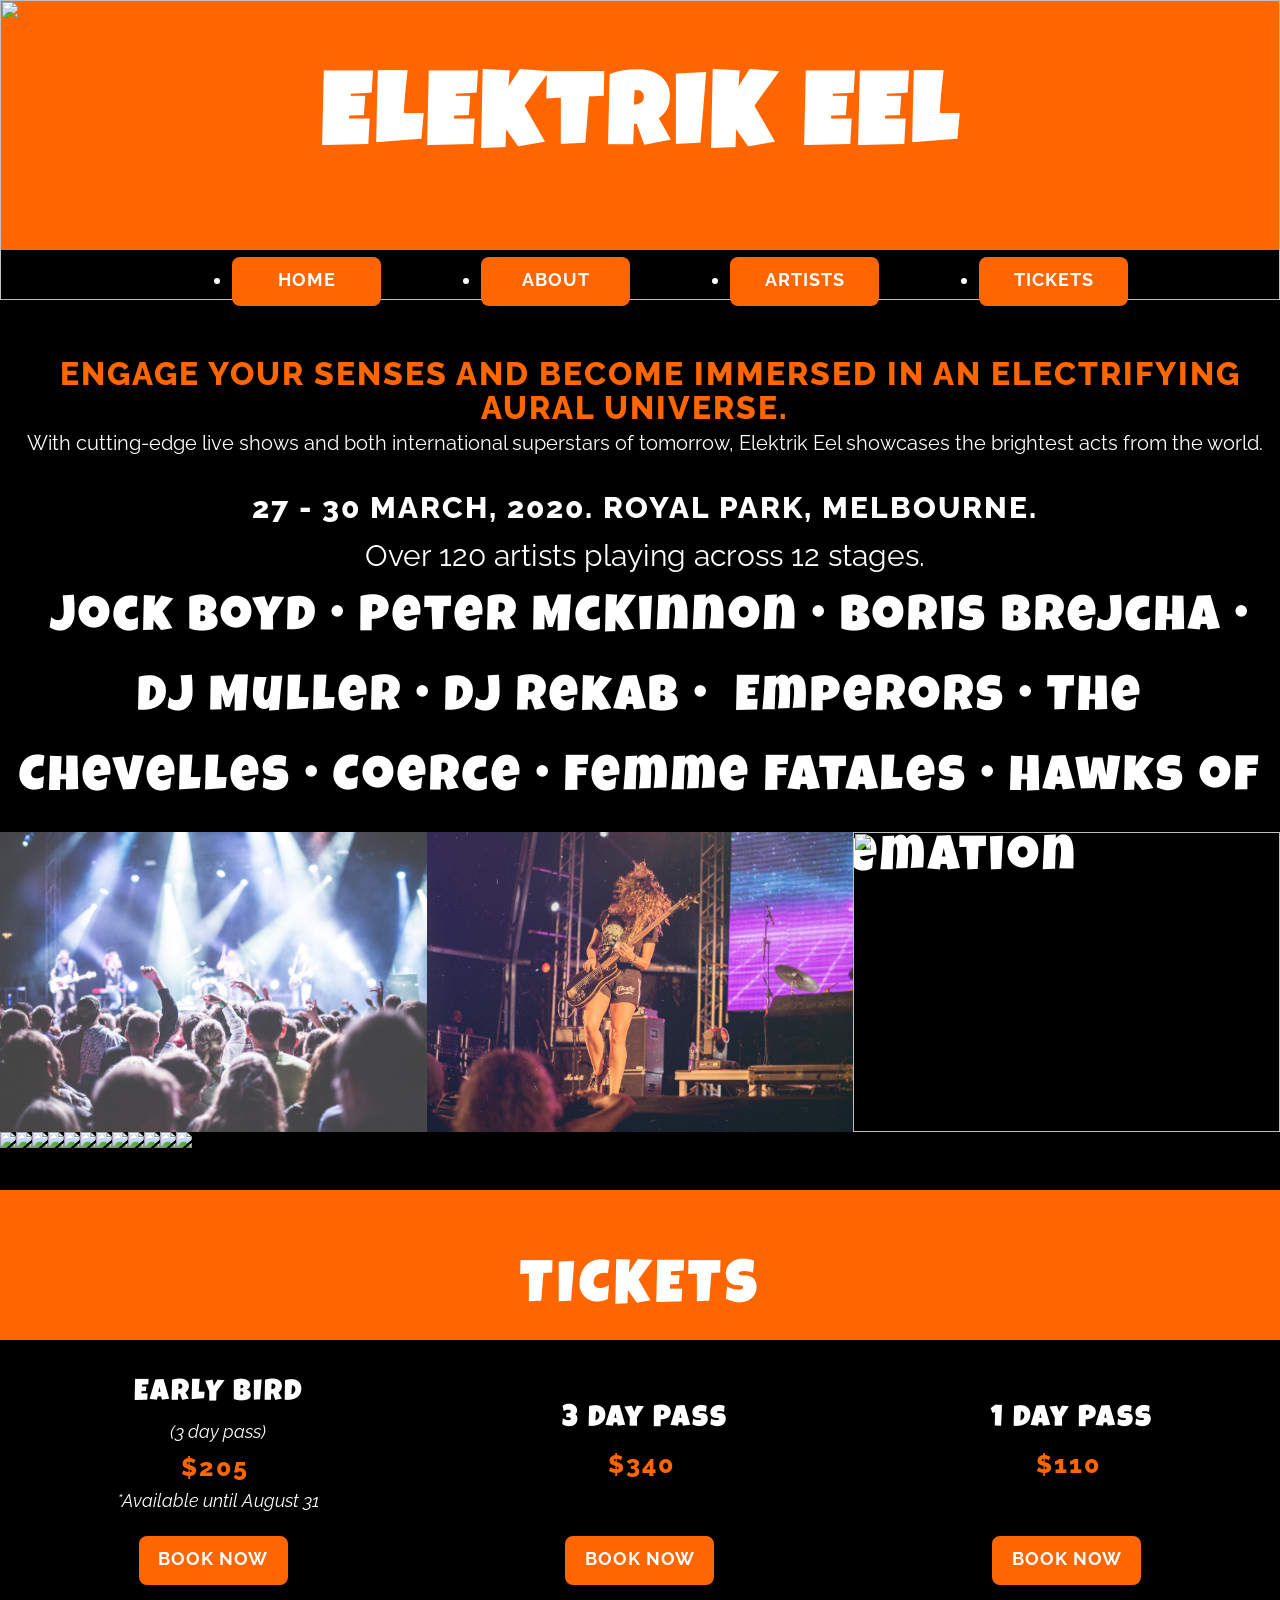
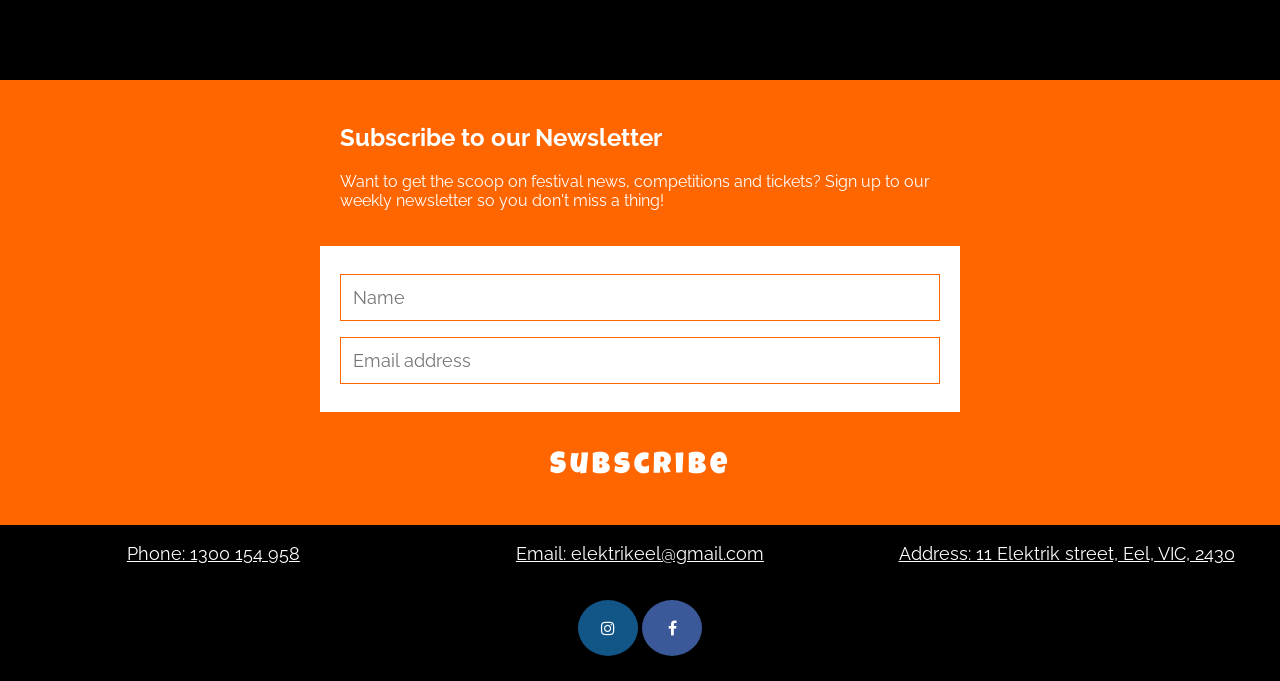
==== commit ae950b1a: "updated" ====
--- a/index.html
+++ b/index.html
@@ -42,16 +42,6 @@
   </ul>
 </nav>
 
-<!--
-
-<nav>
-  <div class="menu">
-    <div class="button"><a href="index.html">HOME</a></div>
-    <div class="button"><a href="about.html">ABOUT</a></div>
-    <div class="button"><a href="artists.html">ARTISTS</a></div>
-    <div class="button"><a href="tickets.html">TICKETS</a></div>
-  </div>
-</nav> -->
 
 <!-- Body -->
 <div class="hero">
@@ -67,8 +57,8 @@
       <br>
       <p4>Over 120 artists playing across 12 stages.</p4>
       <br>
-      <p5>Flume • Calvin Harris • David Guetta • Skrillex • Daft Punk • 
-          Zedd • Alesso • Disclosure • Avicii • Diplo</p5>
+      <p5>Jock Boyd • Peter McKinnon • Boris Brejcha • DJ Muller • DJ Rekab • 
+          Emperors • The Chevelles • Coerce • Femme Fatales • Hawks of Alba • The Thieves • Aforemation </p5>
 
 <div class="artists">
     <div class="button2"><a href="artists.html"> Plus many more → </a></div>
@@ -88,6 +78,16 @@
     <div class="column">
         <img src="img/crowd2.jpg" style="width:100%">
     </div>
+</div>
+
+<div class="gallery">
+      <div id="gallery_viewport">
+           <div id="gallery_image"></div>
+
+                       <div class="styled_button" id="previous">Previous</div>
+                       <div class="styled_button" id="next">Next</div>
+
+      </div>
 </div>
 
 <!-- Ticket section -->
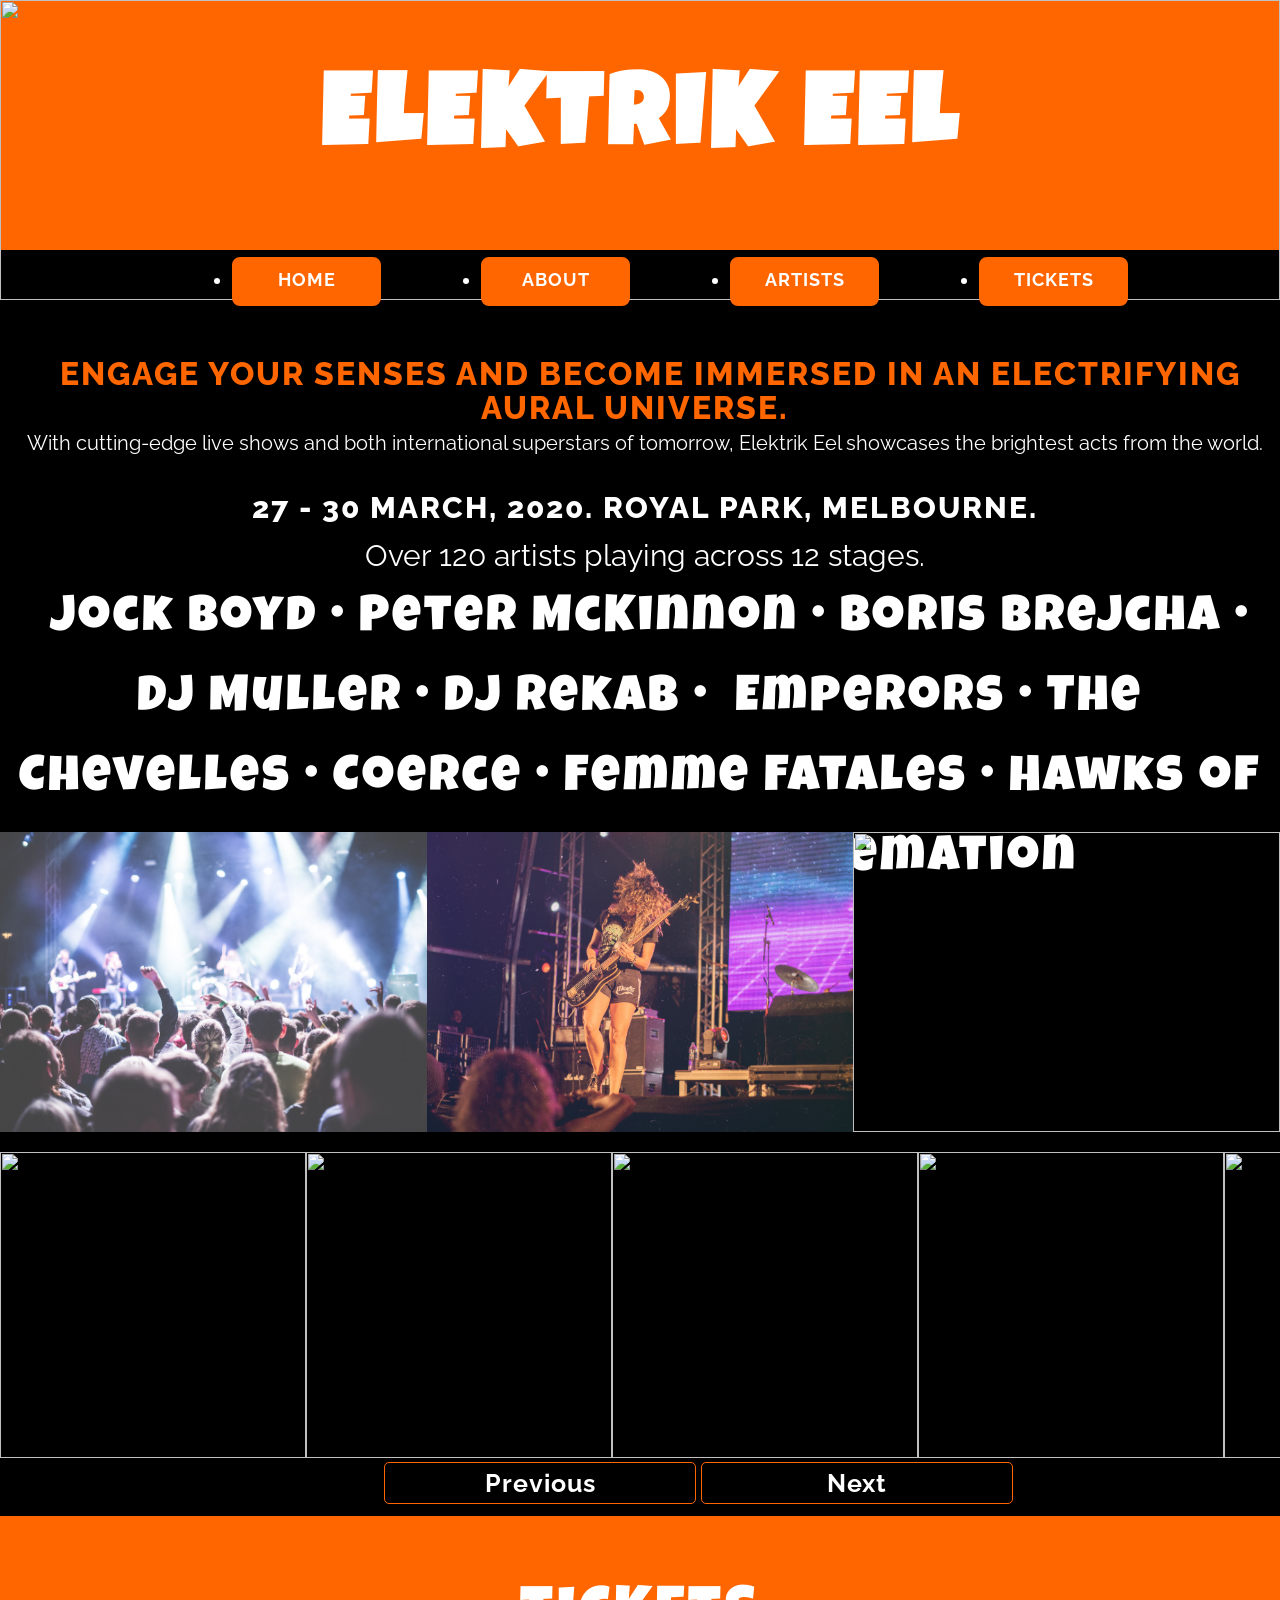
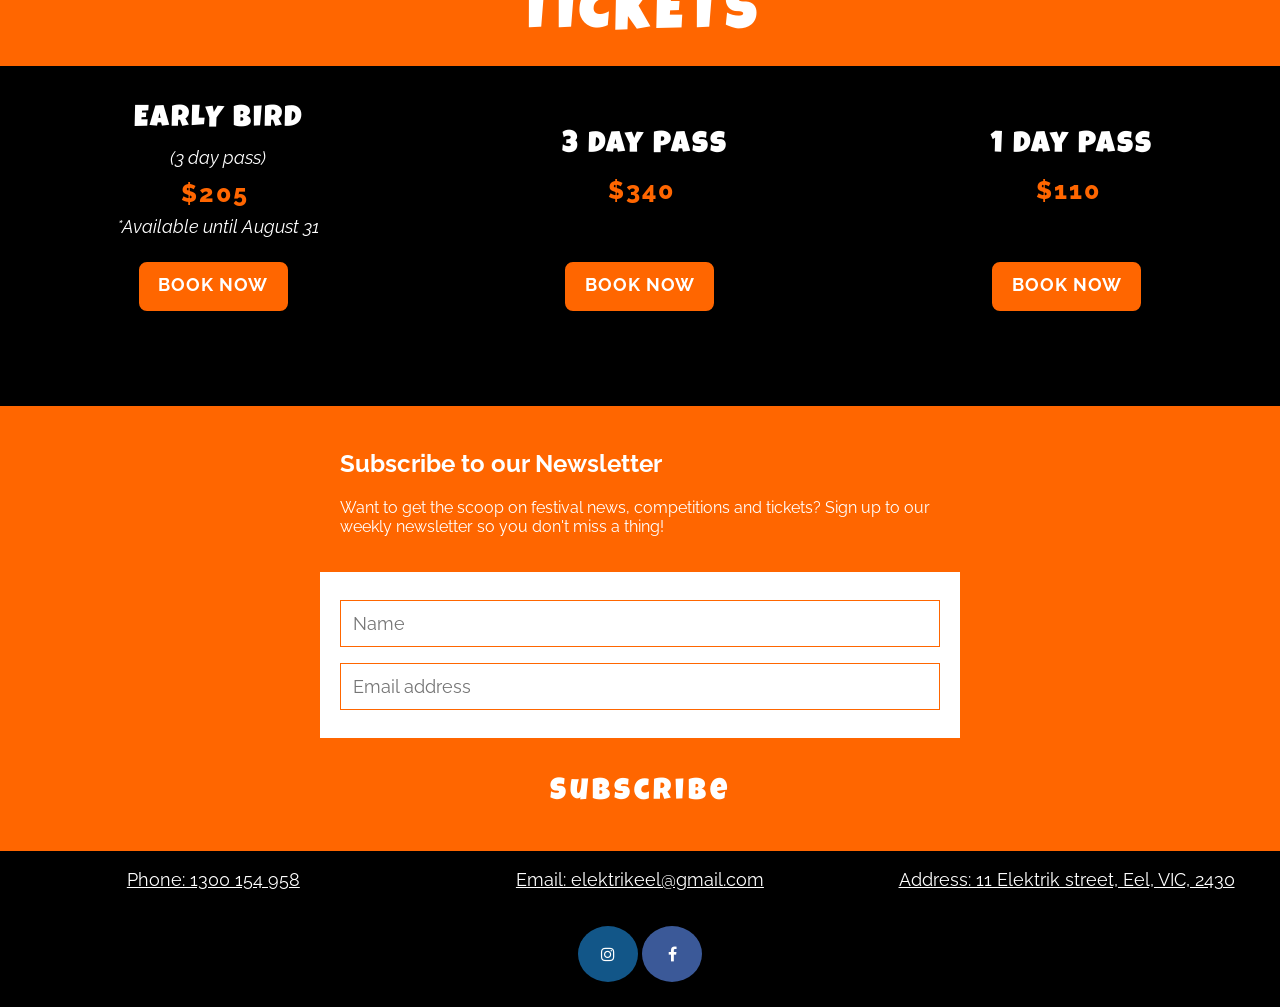
==== commit e5e83a84: "UP" ====
--- a/index.html
+++ b/index.html
@@ -2,19 +2,15 @@
 <html>
 
 <head>
-  <link href="main.css" rel="stylesheet">
-    <script src="https://ajax.googleapis.com/ajax/libs/jquery/3.4.1/jquery.min.js"></script>
-      <title>Elektrik Eel</title>
-  <meta charset="utf-8">
+    <link href="main.css" rel="stylesheet">
+      <script src="https://ajax.googleapis.com/ajax/libs/jquery/3.4.1/jquery.min.js"></script>
+        <title>Elektrik Eel</title>
+    <meta charset="utf-8">
 <!-- Social media icons -->
-  <meta name="viewport" content="width=device-width, initial-scale=1">
-  <link rel="stylesheet" href="https://cdnjs.cloudflare.com/ajax/libs/font-awesome/4.7.0/css/font-awesome.min.css">
+    <meta name="viewport" content="width=device-width, initial-scale=1">
+    <link rel="stylesheet" href="https://cdnjs.cloudflare.com/ajax/libs/font-awesome/4.7.0/css/font-awesome.min.css">
 <!-- Font -->
-  <link href="https://fonts.googleapis.com/css?family=Luckiest+Guy|Raleway:400,800&display=swap" rel="stylesheet">
-
-<style>
-
-</style>
+    <link href="https://fonts.googleapis.com/css?family=Luckiest+Guy|Raleway:400,800&display=swap" rel="stylesheet">
 </head>
 
 <body>
@@ -38,7 +34,7 @@
     <li><a href="index.html">HOME</a></li>
     <li><a href="about.html">ABOUT</a></li>
     <li><a href="artists.html">ARTISTS</a></li>
-    <li><a href="tickets.html">TICKETS</a></li>
+    <li><a href="tickets.html" >TICKETS</a></li>
   </ul>
 </nav>
 
@@ -80,13 +76,12 @@
     </div>
 </div>
 
+<!-- Gallery -->
 <div class="gallery">
       <div id="gallery_viewport">
-           <div id="gallery_image"></div>
-
-                       <div class="styled_button" id="previous">Previous</div>
-                       <div class="styled_button" id="next">Next</div>
-
+          <div id="gallery_image"></div>
+              <div class="styled_button" id="previous">Previous</div>
+              <div class="styled_button" id="next">Next</div>
       </div>
 </div>
 
--- a/main.css
+++ b/main.css
@@ -1,6 +1,5 @@
 
- 
-        /************** laptop **************/
+/****************************** laptop ******************************/
 
       @media only screen and (min-width: 1200px) {
 
@@ -22,18 +21,6 @@
   font-size: 50px;
   text-align: center;
 }
-
-
-
-<div id="abc" class="slides">
-    <img src="gallery/eight.jpg" />
-    <img src="gallery/eleven.jpg"/>
-    <img src="gallery/five.jpg" />
-    <img src="gallery/three.jpg"/>
-</div>
-
-
-
 
 .header-container img {
   position: relative;
@@ -68,6 +55,7 @@
 .navbar-menu {
 
 }
+
 .menu-listing {
   width: 100%;
   height: 50px;
@@ -83,24 +71,19 @@
   outline: none;
   text-decoration: none;
 }
-
 /* These are the link colours */
   a:link {
     color: white;
 }
-
 /* visited link */
   a:visited {
     color: white;
 }
-
 /* mouse over link */
   a:hover {
     color: white;
     text-decoration: underline;
-
-}
-
+}
 /* selected link */
   a:active {
     color: #ff6600;
@@ -165,7 +148,6 @@
   letter-spacing: 2px;
 }
 
-
 .intro-1 p2 {
   padding: 10px;
   padding-left: 20px;
@@ -217,6 +199,96 @@
   width: 50%;
   height:100%;
   object-fit: cover;
+}
+
+/* Gllaery */
+.gallery {
+  width: 100%;
+  display: inline-block;
+  justify-content: center;
+  align-items: center;
+}
+
+#gallery_viewport {
+  overflow: hidden;
+  background-color: black;
+  margin-top: 20px;
+  width: 100%;
+  height: 360px;
+  min-width: 306px;
+  min-height: 340px;
+  background-repeat: no-repeat;
+  position: relative;
+  float: left;
+  justify-content: center;
+  align-items: center;
+  display: inline-block;
+}
+
+#gallery_image {
+  position: relative;
+  height: 306px;
+  min-height: 306px;
+  background-repeat: no-repeat;
+}
+
+.tiled_image {
+  display: inline;
+  float: left;
+  width: 306px;
+  height: 306px;
+}
+
+.styled_button {
+  -moz-border-radius: 5px;
+  -webkit-border-radius: 5px;
+  border-radius: 5px;
+  background-color: black;
+  color: white;
+  text-align: center;
+  cursor: pointer;
+}
+
+#previous {
+  display: flex;
+  float: left;
+  width: 300px;
+  padding: 5px;
+  margin-left: 30%;
+  margin-top: 4px;
+  justify-content: center;
+  align-items: center;
+  background-color: rgba(255, 102, 0, 0);
+  border: solid 1px #ff6600;
+}
+
+#previous {
+  color: white;
+  font-family: 'Raleway'; sans-serif;
+  letter-spacing: 1px;
+  font-weight: bold;
+  font-size: 25px;
+}
+
+#next {
+  float: left;
+  display: flex;
+  margin-left: 5px;
+  margin-top: 4px;
+  padding: 5px;
+  justify-content: center;
+  align-items: center;
+  width: 300px;
+  background-color: rgba(255, 102, 0, 0);
+  border: solid 1px #ff6600;
+}
+
+#next {
+  color: white;
+  font-family: 'Raleway'; sans-serif;
+  letter-spacing: 1px;
+  font-weight: bold;
+  font-size: 25px;
 }
 
 /* Ticket section */
@@ -233,7 +305,7 @@
 
 .purchase p1 {
   margin-top: 50px;
-  font-family: 'Luckiest Guy'; sans-serif;
+  font-family: 'Luckiest Guy'; cursive;
   font-size: 60px;
   color: white;
   letter-spacing: 4px;
@@ -442,969 +514,1111 @@
 
 }
 
-  /**************************** Ipad *************************/
-
-  @media only screen and (min-width: 768px) and (max-width: 1024px) {
-
-    body {
-      margin: 0;
-      font-family: 'Raleway', sans-serif;
-      background-color: black;
-    }
-
-    .main {
-      width: 100%;
-      background-color: rgb(204, 0, 153);
-    }
-
-    .header-container {
-      width: 100%;
-      height: 250px;
-      background-color: rgb(255,102,0);
-      font-size: 50px;
-      text-align: center;
-    }
-
-    .header-container img {
-      position: relative;
-      clip: rect(0px,60px,200px,0px);
-      object-fit: cover;
-    }
-
-    .header-container {
-      position: relative;
-      text-align: center;
-      background-color: : white;
-    }
-
-    .h1 {
-      color: white;
-      font-family:  'Luckiest Guy', cursive;
-      font-weight: bold;
-      letter-spacing: 6px;
-      font-size: 100px;
-      text-align: center;
-    }
-
-    .h1 {
-      width: 100%;
-      position: absolute;
-      top: 50%;
-      left: 50%;
-      transform: translate(-50%, -50%);
-      text-align: center;
-    }
-
-    .navbar-menu {
-      background-color: #fafafa;
-      position: absolute;
-      top: 0;
-      left: 0;
-      width: 100%;
-      height: 200px;
-      transform: translateX(-100%);
-      transition: 0.5s;
-    }
-
-    .navbar-menu.active { transform: translateX(0);transition: 0.5s; }
-
-    .navbar-menu .menu-listing { padding: 0;margin: 0;text-align: right; }
-
-    .menu-listing li { display: inline-block; }
-
-    .menu-listing li a {
-      background-color: #000000;
-      color: white;
-      display: block;
-      font-size: 1rem;
-      height: 30px;
-      line-height: 3;
-      padding: 0 10px;
-      padding-bottom: 10px;
-      letter-spacing: 1px;
-      text-decoration: none;
-      transition: 0.5s;
-    }
-
-    .menu-listing li a:hover { background-color: rgb(204, 0, 153);color: pink;transition: 0.5s; }
-
-/* FOR HAMBURGER */
-    .menu {
-      position: relative;
-      top: 10px;
-      left: 0;
-      background-color: rgb(255,102,0);
-      height: 50px;
-      width: 100%;
-      cursor: pointer;
-      transition: 0.3s;
-      z-index: 9999;
-    }
-
-    .menu span {
-      position: absolute;
-      height: 3px;
-      width: 25px;
-      background-color: #fff;
-      top: 50%;
-      left: 50%;
-      transform: translate(-50%,-50%);
-      transition: 0.3s;
-    }
-
-    .menu span:before {
-      content: '';
-      position: absolute;
-      top: -8px;
-      background-color: #fff;
-      height: 3px;
-      width: 25px;
-      transition: 0.3s;
-    }
-
-    .menu span:after {
-      content: '';
-      position: absolute;
-      top: 8px;
-      background-color: #fff;
-      height: 3px;
-      width: 25px;
-      transition: 0.3s;
-    }
-
-    .menu.active span { background-color: transparent; }
-
-    .menu.active span:before { transform: rotate(45deg);top: 0; }
-
-    .menu.active span:after { transform: rotate(-45deg);top: 0; }
-
-
-    /* mEDIA */
-
-    .navbar-menu { height: auto;z-index: 1; }
-
-  .menu-listing li { display: block; }
-
-  .navbar-menu .menu-listing { text-align: center; }
-
-    /* LINKS */
-    a {
-      outline: none;
-      text-decoration: none;
-    }
-
-    /* These are the link colours */
-      a:link {
-        color: white;
-    }
-
-    /* visited link */
-      a:visited {
-        color: white;
-    }
-
-    /* mouse over link */
-      a:hover {
-        color: white;
-        text-decoration: underline;
-
-    }
-
-    /* selected link */
-      a:active {
-        color: #ff6600;
-    }
-
-    /* Buttons*/
-    .button {
-      width: 125px;
-      height: 25px;
-      padding: 10px;
-      background-color: #ff6600;
-      border: 2px solid #ff6600;
-      border-radius: 8px;
-      margin: 50px;
-      margin-bottom: 70px;
-    }
-
-    .button {
-      font-family: 'Raleway', sans-serif;
-      font-size: 18px;
-      font-weight: bold;
-      letter-spacing: 1px;
-      color: white;
-      transition: 0.5s;
-      text-align: center;
-    }
-
-    .button:hover {
-      background-color: rgb(0,255,255);
-      color: white;
-      width: 150px;
-      transition: 0.5s;
-      border: 2px solid rgb(0,255,255);
-      border-radius:100px;
-    }
-
-    .hero {
-      width: 100%;
-      height: 500px;
-      background-color: black;
-    }
-
-    /* Hero text */
-    .intro-1 {
-      width: 100%;
-      height: 550px;
-      color: white;
-      font-family: 'Raleway', sans-serif;
-      text-align: center;
-      align-items: center;
-      line-height: 1.6;
-    }
-
-    .intro-1 p1 {
-      padding: 10px;
-      padding-left: 20px;
-      color: #ff6600;
-      font-size: 20px;
-      line-height: 1;
-      font-weight: 800;
-      text-transform: uppercase;
-      letter-spacing: 2px;
-    }
-
-
-    .intro-1 p2 {
-      padding: 10px;
-      padding-left: 20px;
-      line-height: 1.6;
-      color: white;
-      font-size: 20px;
-    }
-
-    .intro-1 p3 {
-      padding: 10px;
-      padding-left: 20px;
-      color: white;
-      font-size: 30px;
-      font-weight: 800;
-      letter-spacing: 2px;
-      text-transform: uppercase;
-    }
-
-    .intro-1 p4 {
-      padding: 10px;
-      padding-left: 12px;
-      color: white;
-      font-size: 30px;
-    }
-
-    .intro-1 p5 {
-      padding: 10px;
-      padding-left: 20px;
-      font-family: 'Luckiest Guy', cursive;
-      color: white;
-      font-size: 2.5em;
-      letter-spacing: 6px;
-    }
-
-
-    /* Images */
-    .column-container {
-      width: 100%;
-      height: 300px;
-      display: flex;
-    }
-
-    .column {
-      width: 50%;
-      height: 300px;
-    }
-
-    .column img {
-      float: left;
-      width: 50%;
-      height:100%;
-      object-fit: cover;
-    }
-
-    /* Ticket section */
-    .purchase{
-      width: 100%;
-      height: 150px;
-      float: left;
-      display: flex;
-      text-align: center;
-      align-items: center;
-      justify-content: center;
-      background-color: #ff6600;
-    }
-
-    .purchase p1 {
-      margin-top: 50px;
-      font-family: 'Luckiest Guy'; sans-serif;
-      font-size: 60px;
-      color: white;
-      letter-spacing: 4px;
-    }
-
-    .ticket.container {
-      width: 100%;
-      height: 200px;
-      display: flex;
-    }
-
-    .ticket {
-      width: 33.33%;
-      height: 150px;
-      padding-top: 30px;
-      background-color: black;
-      float: left;
-      text-align: center;
-      align-items: center;
-      line-height: 1.6;
-    }
-
-    .ticket p6 {
-      padding: 10px;
-      padding-left: 20px;
-      font-family: 'Luckiest Guy'; cursive;
-      font-size: 30px;
-      color: white;
-      letter-spacing: 2px;
-    }
-
-    .ticket p7 {
-      padding: 10px;
-      padding-left: 14px;
-      font-family: 'Raleway', sans-serif;
-      font-weight: 800;
-      font-size: 25px;
-      color: #ff6600;
-      letter-spacing: 2px;
-    }
-
-    .ticket p8 {
-      padding: 10px;
-      padding-left: 20px;
-      font-family: 'Raleway', sans-serif;
-      font-size: 18px;
-      color: white;
-      font-style: italic;
-    }
-
-    /* Book now */
-    .book {
-      width: 33.33%;
-      height: 100px;
-      display: flex;
-      align-items: center;
-      justify-content: center;
-      float: left;
-      background-color: black;
-      padding-bottom: 60px;
-    }
-
-    /* Contact information */
-    .footer {
-      width: 33.33%;
-      height: 50px;
-      display: flex;
-      float: left;
-      background-color: black;
-      text-align: center;
-      justify-content: center;
-    }
-
-    .footer {
-      font-family: 'Raleway'; sans-serif;
-      font-size: 18px;
-      color: white;
-      text-decoration: underline;
-    }
-
-    /* Newsletter form */
-    .newsletter {
-      width: 100%;
-      float: left;
-      display: inline-block;
-      background-color: #ff6600;
-    }
-
-    form {
-      margin: 0 auto;
-      width: 50%;
-      justify-content: center;
-      align-items: center;
-      border: 3px solid #ff6600;
-      font-family: 'Raleway'; sans-serif;
-      color: white;
-    }
-
-    .container {
-      padding: 20px;
-      background-color: #ff6600;
-    }
-
-    .h2 {
-      padding-top: 20px;
-    }
-
-    input[type=text], input[type=submit] {
-      width: 100%;
-      padding: 12px;
-      margin: 8px 0;
-      display: inline-block;
-      border: 1px solid #ff6600;
-      box-sizing: border-box;
-      font-family: 'Raleway'; sans-serif;
-      font-size: 18px;
-      color: white;
-    }
-
-    input[type=submit] {
-      background-color: rgba(255, 102, 0, 0);
-      width: 100%;
-      transition: 1s;
-      color: white;
-      border: none;
-      font-family: 'Luckiest Guy'; sens-serif;
-      font-size: 30px;
-      letter-spacing: 4px;
-    }
-
-    input[type=submit]:hover {
-      align-items: center;
-      justify-content: center;
-      width: 100%;
-      padding: 10px;
-      transition: 0.5s;
-      color: black;
-      text-decoration: underline;
-    }
-
-    /* social media icons */
-    .social {
-      width: 100%;
-      background-color: black;
-      float: left;
-      display: flex;
-      align-items: center;
-      justify-content: center;
-      padding-top: 20px;
-      padding-bottom: 20px;
-    }
-
-    .fa {
-      padding: 20px;
-      font-size: 50px;
-      width: 20px;
-      text-align: center;
-      text-decoration: none;
-      margin: 5px 2px;
-      border-radius: 70%;
-    }
-
-    .fa:hover {
-      opacity: 0.7;
-    }
-
-    .fa-facebook {
-      background: #3B5998;
-      color: white;
-    }
-
-    .fa-instagram {
-      background: #125688;
-      color: white;
-    }
-
-
-
-  }
-
-  /************************* Mobile *************************/
-
-  @media only screen and (max-width: 600px) {
-
-    body {
-      margin: 0;
-      font-family: 'Raleway', sans-serif;
-      background-color: black;
-    }
-
-    .main {
-      width: 100%;
-      background-color: rgb(204, 0, 153);
-    }
-
-    .header-container {
-      width: 100%;
-      height: 150px;
-      background-color: rgb(255,102,0);
-      font-size: 50px;
-      text-align: center;
-    }
-
-    .header-container img {
-      position: relative;
-      height: 160px;
-      clip: rect(0px,60px,200px,0px);
-      object-fit: cover;
-    }
-
-    .header-container {
-      position: relative;
-      text-align: center;
-      background-color: : white;
-    }
-
-    .h1 {
-      color: white;
-      font-family:  'Luckiest Guy', cursive;
-      font-weight: bold;
-      letter-spacing: 6px;
-      font-size: 1em;
-      text-align: center;
-    }
-
-    .h1 {
-      width: 100%;
-      position: absolute;
-      top: 50%;
-      left: 50%;
-      transform: translate(-50%, -50%);
-      text-align: center;
-    }
-
-
-    /* nEW MENU */
-        .navbar-menu {
-          background-color: #fafafa;
-          position: absolute;
-          top: 0;
-          left: 0;
-          width: 100%;
-          height: 200px;
-          transform: translateX(-100%);
-          transition: 0.5s;
-        }
-
-        .navbar-menu.active { transform: translateX(0);transition: 0.5s; }
-
-        .navbar-menu .menu-listing { padding: 0;margin: 0;text-align: right; }
-
-        .menu-listing li { display: inline-block; }
-
-        .menu-listing li a {
-          background-color: #000000;
-          color: white;
-          display: block;
-          font-size: 1rem;
-          height: 30px;
-          line-height: 3;
-          padding: 0 10px;
-          padding-bottom: 10px;
-          letter-spacing: 1px;
-          text-decoration: none;
-          transition: 0.5s;
-        }
-
-        .menu-listing li a:hover { background-color: rgb(204, 0, 153);color: pink;transition: 0.5s; }
-
-    /* FOR HAMBURGER */
-        .menu {
-          position: relative;
-          top: 10px;
-          left: 0;
-          background-color: rgb(255,102,0);
-          height: 50px;
-          width: 100%;
-          cursor: pointer;
-          transition: 0.3s;
-          z-index: 9999;
-        }
-
-        .menu span {
-          position: absolute;
-          height: 3px;
-          width: 25px;
-          background-color: #fff;
-          top: 50%;
-          left: 50%;
-          transform: translate(-50%,-50%);
-          transition: 0.3s;
-        }
-
-        .menu span:before {
-          content: '';
-          position: absolute;
-          top: -8px;
-          background-color: #fff;
-          height: 3px;
-          width: 25px;
-          transition: 0.3s;
-        }
-
-        .menu span:after {
-          content: '';
-          position: absolute;
-          top: 8px;
-          background-color: #fff;
-          height: 3px;
-          width: 25px;
-          transition: 0.3s;
-        }
-
-        .menu.active span { background-color: transparent; }
-
-        .menu.active span:before { transform: rotate(45deg);top: 0; }
-
-        .menu.active span:after { transform: rotate(-45deg);top: 0; }
-
-
-        /* mEDIA */
-
-        .navbar-menu { height: auto;z-index: 1; }
-
-      .menu-listing li { display: block; }
-
-      .navbar-menu .menu-listing { text-align: center; }
-    /* LINKS */
-    a {
-      outline: none;
-      text-decoration: none;
-    }
-
-    /* These are the link colours */
-      a:link {
-        color: white;
-    }
-
-    /* visited link */
-      a:visited {
-        color: white;
-    }
-
-    /* mouse over link */
-      a:hover {
-        color: white;
-        text-decoration: underline;
-
-    }
-
-    /* selected link */
-      a:active {
-        color: #ff6600;
-    }
-
-    /* Buttons*/
-    .button {
-      width: 125px;
-      height: 25px;
-      padding: 10px;
-      background-color: #ff6600;
-      border: 2px solid #ff6600;
-      border-radius: 8px;
-      margin: 50px;
-      margin-bottom: 70px;
-    }
-
-    .button {
-      font-family: 'Raleway', sans-serif;
-      font-size: 0.75em;
-      font-weight: bold;
-      letter-spacing: 1px;
-      color: white;
-      transition: 0.5s;
-      text-align: center;
-    }
-
-    .button:hover {
-      background-color: rgb(0,255,255);
-      color: white;
-      width: 150px;
-      transition: 0.5s;
-      border: 2px solid rgb(0,255,255);
-      border-radius:100px;
-    }
-
-    .hero {
-      width: 100%;
-      height: 450px;
-      background-color: black;
-    }
-
-    /* Hero text */
-    .intro-1 {
-      width: 100%;
-      height: 450px;
-      color: white;
-      font-family: 'Raleway', sans-serif;
-      text-align: center;
-      align-items: center;
-      line-height: 1.6;
-    }
-
-    .intro-1 p1 {
-      padding: 10px;
-      padding-left: 20px;
-      color: #ff6600;
-      font-size: 1em;
-      line-height: 1;
-      font-weight: 800;
-      text-transform: uppercase;
-      letter-spacing: 2px;
-    }
-
-
-    .intro-1 p2 {
-      padding: 10px;
-      padding-left: 20px;
-      line-height: 1.6;
-      color: white;
-      font-size: 0.75em;
-    }
-
-    .intro-1 p3 {
-      padding: 10px;
-      padding-left: 20px;
-      color: white;
-      font-size: 1em;
-      font-weight: 800;
-      letter-spacing: 2px;
-      text-transform: uppercase;
-    }
-
-    .intro-1 p4 {
-      padding: 10px;
-      padding-left: 20px;
-      color: white;
-      font-size: 0.75em;
-
-    }
-
-    .intro-1 p5 {
-      padding: 20px;
-      padding-left: 10px;
-      font-family: 'Luckiest Guy', cursive;
-      color: white;
-      line-height: 1.4;
-      font-size: 1.5em;
-      letter-spacing: 0.5px;
-    }
-
-
-
-    /* Images */
-    .column-container {
-      width: 100%;
-      height: 300px;
-      display: flex;
-    }
-
-    .column {
-      width: 50%;
-      height: 300px;
-    }
-
-    .column img {
-      float: left;
-      width: 50%;
-      height:100%;
-      object-fit: cover;
-    }
-
-    /* Ticket section */
-    .purchase{
-      width: 100%;
-      height: 50px;
-      float: left;
-      display: flex;
-      text-align: center;
-      align-items: center;
-      justify-content: center;
-      background-color: #ff6600;
-    }
-
-    .purchase p1 {
-      margin-top: 10px;
-      font-family: 'Luckiest Guy'; sans-serif;
-      font-size: 2em;
-      color: white;
-      letter-spacing: 4px;
-    }
-
-    .ticket.container {
-      width: 100%;
-      height: 100px;
-      float: left;
-    }
-
-    .ticket {
-      width: 33.33%;
-      height: 150px;
-      padding-top: 30px;
-      background-color: black;
-      float: left;
-      text-align: center;
-      align-items: center;
-      line-height: 1.6;
-    }
-
-    .ticket p6 {
-      padding: 10px;
-      padding-left: 20px;
-      font-family: 'Luckiest Guy'; cursive;
-      font-size: 1em;
-      color: white;
-      letter-spacing: 2px;
-    }
-
-    .ticket p7 {
-      padding: 10px;
-      padding-left: 14px;
-      font-family: 'Raleway', sans-serif;
-      font-weight: 800;
-      font-size: 1.5em;
-      color: #ff6600;
-      letter-spacing: 2px;
-    }
-
-    .ticket p8 {
-      padding: 10px;
-      padding-left: 20px;
-      font-family: 'Raleway', sans-serif;
-      font-size: 1em;
-      color: white;
-      font-style: italic;
-    }
-
-    /* Book now */
-    .book {
-      width: 33.33%;
-      height: 70px;
-      display: flex;
-      align-items: center;
-      justify-content: center;
-      float: left;
-      background-color: black;
-      padding-bottom: 10px;
-    }
-
-    /* Contact information */
-    .footer {
-      width: 33.33%;
-      height: 50px;
-      display: flex;
-      float: left;
-      background-color: black;
-      text-align: center;
-      justify-content: center;
-    }
-
-    .footer {
-      font-family: 'Raleway'; sans-serif;
-      font-size: 0.75em;
-      color: white;
-      text-decoration: underline;
-    }
-
-    /* Newsletter form */
-    .newsletter {
-      width: 100%;
-      height: 400px;
-      float: left;
-      display: inline-block;
-      background-color: #ff6600;
-    }
-
-    form {
-      margin: 0 auto;
-      width: 80%;
-      justify-content: center;
-      align-items: center;
-      border: 3px solid #ff6600;
-      font-family: 'Raleway'; sans-serif;
-      color: white;
-    }
-
-    .container {
-      padding: 5px;
-      background-color: #ff6600;
-    }
-
-    .h2 {
-      padding-top: 20px;
-    }
-
-    input[type=text], input[type=submit] {
-      width: 100%;
-      padding: 10px;
-      margin: 8px 0;
-      display: inline-block;
-      border: 1px solid #ff6600;
-      box-sizing: border-box;
-      font-family: 'Raleway'; sans-serif;
-      font-size: 18px;
-      color: white;
-    }
-
-    input[type=submit] {
-      background-color: rgba(255, 102, 0, 0);
-      width: 100%;
-      transition: 1s;
-      color: white;
-      border: none;
-      font-family: 'Luckiest Guy'; sens-serif;
-      font-size: 1.5em;
-      letter-spacing: 4px;
-    }
-
-    input[type=submit]:hover {
-      align-items: center;
-      justify-content: center;
-      width: 100%;
-      padding: 10px;
-      transition: 0.5s;
-      color: black;
-      text-decoration: underline;
-    }
-
-    /* social media icons */
-    .social {
-      width: 100%;
-      background-color: black;
-      float: left;
-      display: flex;
-      align-items: center;
-      justify-content: center;
-    }
-
-    .fa {
-      padding: 20px;
-      font-size: 20px;
-      width: 10px;
-      height: 10px;
-      text-align: center;
-      text-decoration: none;
-      margin: 5px 2px;
-      border-radius: 70%;
-    }
-
-    .fa:hover {
-      opacity: 0.7;
-    }
-
-    .fa-facebook {
-      background: #3B5998;
-      color: white;
-    }
-
-    .fa-instagram {
-      background: #125688;
-      color: white;
-    }
-
-  }
+            /**************************** Ipad *************************/
+
+            @media only screen and (min-width: 768px) and (max-width: 1024px) {
+
+              body {
+                margin: 0;
+                font-family: 'Raleway', sans-serif;
+                background-color: black;
+              }
+
+              .main {
+                width: 100%;
+                background-color: rgb(204, 0, 153);
+              }
+
+              .header-container {
+                width: 100%;
+                height: 250px;
+                background-color: rgb(255,102,0);
+                font-size: 50px;
+                text-align: center;
+              }
+
+              .header-container img {
+                position: relative;
+                clip: rect(0px,60px,200px,0px);
+                object-fit: cover;
+              }
+
+              .header-container {
+                position: relative;
+                text-align: center;
+                background-color: : white;
+              }
+
+              .h1 {
+                color: white;
+                font-family:  'Luckiest Guy', cursive;
+                font-weight: bold;
+                letter-spacing: 6px;
+                font-size: 100px;
+                text-align: center;
+              }
+
+              .h1 {
+                width: 100%;
+                position: absolute;
+                top: 50%;
+                left: 50%;
+                transform: translate(-50%, -50%);
+                text-align: center;
+              }
+
+              /* HAMBURGER */
+              .navbar-menu {
+                background-color: #fafafa;
+                position: absolute;
+                top: 0;
+                left: 0;
+                width: 100%;
+                height: 200px;
+                transform: translateX(-100%);
+                transition: 0.5s;
+              }
+
+              .navbar-menu.active { transform: translateX(0);transition: 0.5s; }
+              .navbar-menu .menu-listing { padding: 0;margin: 0;text-align: right; }
+              .menu-listing li { display: inline-block; }
+
+              .menu-listing li a {
+                background-color: black;
+                color: white;
+                display: block;
+                font-size: 1rem;
+                height: 55px;
+                line-height: 4;
+                padding: 0 10px;
+                padding-bottom: 10px;
+                letter-spacing: 1px;
+                text-decoration: none;
+                transition: 0.5s;
+              }
+
+              .menu-listing li a:hover { background-color: rgb(255,102,0);color: white;transition: 0.5s; }
+
+              .menu {
+                position: relative;
+                top: 10px;
+                left: 0;
+                background-color: rgb(255,102,0);
+                height: 50px;
+                width: 100%;
+                cursor: pointer;
+                transition: 0.3s;
+                z-index: 9999;
+              }
+
+              .menu span {
+                position: absolute;
+                height: 3px;
+                width: 25px;
+                background-color: #fff;
+                top: 50%;
+                left: 50%;
+                transform: translate(-50%,-50%);
+                transition: 0.3s;
+              }
+
+              .menu span:before {
+                content: '';
+                position: absolute;
+                top: -8px;
+                background-color: #fff;
+                height: 3px;
+                width: 25px;
+                transition: 0.3s;
+              }
+
+              .menu span:after {
+                content: '';
+                position: absolute;
+                top: 8px;
+                background-color: #fff;
+                height: 3px;
+                width: 25px;
+                transition: 0.3s;
+              }
+
+              .menu.active span { background-color: transparent; }
+              .menu.active span:before { transform: rotate(45deg);top: 0; }
+              .menu.active span:after { transform: rotate(-45deg);top: 0; }
+
+              .navbar-menu { height: auto;z-index: 1; }
+              .menu-listing li { display: block; }
+              .navbar-menu .menu-listing { text-align: center; }
+
+              /* LINKS */
+              a {
+                outline: none;
+                text-decoration: none;
+              }
+              /* These are the link colours */
+                a:link {
+                  color: white;
+              }
+              /* visited link */
+                a:visited {
+                  color: white;
+              }
+              /* mouse over link */
+                a:hover {
+                  color: white;
+                  text-decoration: underline;
+              }
+              /* selected link */
+                a:active {
+                  color: #ff6600;
+              }
+
+              /* Buttons*/
+              .button {
+                width: 125px;
+                height: 25px;
+                padding: 10px;
+                background-color: #ff6600;
+                border: 2px solid #ff6600;
+                border-radius: 8px;
+                margin: 50px;
+                margin-bottom: 70px;
+              }
+
+              .button {
+                font-family: 'Raleway', sans-serif;
+                font-size: 18px;
+                font-weight: bold;
+                letter-spacing: 1px;
+                color: white;
+                transition: 0.5s;
+                text-align: center;
+              }
+
+              .button:hover {
+                background-color: rgb(0,255,255);
+                color: white;
+                width: 150px;
+                transition: 0.5s;
+                border: 2px solid rgb(0,255,255);
+                border-radius:100px;
+              }
+
+              .hero {
+                width: 100%;
+                height: 500px;
+                background-color: black;
+              }
+
+              /* Hero text */
+              .intro-1 {
+                width: 100%;
+                height: 550px;
+                color: white;
+                font-family: 'Raleway', sans-serif;
+                text-align: center;
+                align-items: center;
+                line-height: 1.6;
+              }
+
+              .intro-1 p1 {
+                padding: 10px;
+                padding-left: 20px;
+                color: #ff6600;
+                font-size: 20px;
+                line-height: 1;
+                font-weight: 800;
+                text-transform: uppercase;
+                letter-spacing: 2px;
+              }
+
+              .intro-1 p2 {
+                padding: 10px;
+                padding-left: 20px;
+                line-height: 1.6;
+                color: white;
+                font-size: 20px;
+              }
+
+              .intro-1 p3 {
+                padding: 10px;
+                padding-left: 20px;
+                color: white;
+                font-size: 30px;
+                font-weight: 800;
+                letter-spacing: 2px;
+                text-transform: uppercase;
+              }
+
+              .intro-1 p4 {
+                padding: 10px;
+                padding-left: 12px;
+                color: white;
+                font-size: 1.5em;
+              }
+
+              .intro-1 p5 {
+                font-family: 'Luckiest Guy', cursive;
+                color: white;
+                font-size: 1.5em;
+                letter-spacing: 2px;
+              }
+
+              /* Images */
+              .column-container {
+                width: 100%;
+                height: 300px;
+                display: flex;
+              }
+
+              .column {
+                width: 50%;
+                height: 300px;
+              }
+
+              .column img {
+                float: left;
+                width: 50%;
+                height:100%;
+                object-fit: cover;
+              }
+
+              /* GALLERY */
+              .gallery {
+                width: 610px;
+                display: inline-block;
+                justify-content: center;
+                align-items: center;
+              }
+
+              #gallery_viewport {
+                overflow: hidden;
+                background-color: black;
+                margin-top: 20px;
+                width: 100%;
+                margin-left: 70px;
+                height: 360px;
+                min-width: 306px;
+                min-height: 340px;
+                background-repeat: no-repeat;
+                position: relative;
+                float: left;
+                justify-content: center;
+                align-items: center;
+                display: inline-block;
+              }
+
+              #gallery_image {
+                position: relative;
+                height: 306px;
+                min-height: 306px;
+                background-repeat: no-repeat;
+              }
+
+              .tiled_image {
+                display: inline;
+                float: left;
+                width: 306px;
+                height: 306px;
+              }
+
+              .styled_button {
+                -moz-border-radius: 5px;
+                -webkit-border-radius: 5px;
+                border-radius: 5px;
+                background-color: black;
+                color: white;
+                text-align: center;
+                cursor: pointer;
+              }
+
+              #previous {
+                display: flex;
+                float: left;
+                width: 100px;
+                padding: 12px;
+                margin-left: 178px;
+                margin-top: 4px;
+                justify-content: center;
+                align-items: center;
+                background-color: #ff6600;
+                border: solid 1px #ff6600;
+              }
+
+              #previous {
+                color: white;
+                font-family: 'Raleway'; sans-serif;
+                letter-spacing: 1px;
+                font-weight: bold;
+                font-size: 1em;
+              }
+
+              #next {
+                float: left;
+                display: flex;
+                margin-left: 5px;
+                margin-top: 4px;
+                padding: 12px;
+                justify-content: center;
+                align-items: center;
+                width: 100px;
+                background-color: #ff6600;
+                border: solid 1px #ff6600;
+              }
+
+              #next {
+                color: white;
+                font-family: 'Raleway'; sans-serif;
+                letter-spacing: 1px;
+                font-weight: bold;
+                font-size: 1em;
+              }
+
+              /* Ticket section */
+              .purchase{
+                width: 100%;
+                height: 150px;
+                float: left;
+                display: flex;
+                text-align: center;
+                align-items: center;
+                justify-content: center;
+                background-color: #ff6600;
+              }
+
+              .purchase p1 {
+                margin-top: 50px;
+                font-family: 'Luckiest Guy'; sans-serif;
+                font-size: 60px;
+                color: white;
+                letter-spacing: 4px;
+              }
+
+              .ticket.container {
+                width: 100%;
+                height: 200px;
+                display: flex;
+              }
+
+              .ticket {
+                width: 33.33%;
+                height: 150px;
+                padding-top: 30px;
+                background-color: black;
+                float: left;
+                text-align: center;
+                align-items: center;
+                line-height: 1.6;
+              }
+
+              .ticket p6 {
+                padding: 10px;
+                padding-left: 20px;
+                font-family: 'Luckiest Guy'; cursive;
+                font-size: 30px;
+                color: white;
+                letter-spacing: 2px;
+              }
+
+              .ticket p7 {
+                padding: 10px;
+                padding-left: 14px;
+                font-family: 'Raleway', sans-serif;
+                font-weight: 800;
+                font-size: 25px;
+                color: #ff6600;
+                letter-spacing: 2px;
+              }
+
+              .ticket p8 {
+                padding: 10px;
+                padding-left: 20px;
+                font-family: 'Raleway', sans-serif;
+                font-size: 18px;
+                color: white;
+                font-style: italic;
+              }
+
+              /* Book now */
+              .book {
+                width: 33.33%;
+                height: 100px;
+                display: flex;
+                align-items: center;
+                justify-content: center;
+                float: left;
+                background-color: black;
+                padding-bottom: 60px;
+              }
+
+              /* Contact information */
+              .footer {
+                width: 33.33%;
+                height: 50px;
+                display: flex;
+                float: left;
+                background-color: black;
+                text-align: center;
+                justify-content: center;
+              }
+
+              .footer {
+                font-family: 'Raleway'; sans-serif;
+                font-size: 0.75em;
+                color: white;
+                text-decoration: underline;
+              }
+
+              /* Newsletter form */
+              .newsletter {
+                width: 100%;
+                float: left;
+                display: inline-block;
+                background-color: #ff6600;
+              }
+
+              form {
+                margin: 0 auto;
+                width: 80%;
+                justify-content: center;
+                align-items: center;
+                border: 3px solid #ff6600;
+                font-family: 'Raleway'; sans-serif;
+                color: white;
+              }
+
+              .container {
+                padding: 20px;
+                background-color: #ff6600;
+              }
+
+              .h2 {
+                padding-top: 20px;
+              }
+
+              input[type=text], input[type=submit] {
+                width: 100%;
+                padding: 12px;
+                margin: 8px 0;
+                display: inline-block;
+                border: 1px solid #ff6600;
+                box-sizing: border-box;
+                font-family: 'Raleway'; sans-serif;
+                font-size: 18px;
+                color: white;
+              }
+
+              input[type=submit] {
+                background-color: rgba(255, 102, 0, 0);
+                width: 100%;
+                transition: 1s;
+                color: white;
+                border: none;
+                font-family: 'Luckiest Guy'; sens-serif;
+                font-size: 30px;
+                letter-spacing: 4px;
+              }
+
+              input[type=submit]:hover {
+                align-items: center;
+                justify-content: center;
+                width: 100%;
+                padding: 10px;
+                transition: 0.5s;
+                color: black;
+                text-decoration: underline;
+              }
+
+              /* social media icons */
+              .social {
+                width: 100%;
+                background-color: black;
+                float: left;
+                display: flex;
+                align-items: center;
+                justify-content: center;
+                padding-top: 20px;
+                padding-bottom: 20px;
+              }
+
+              .fa {
+                padding: 20px;
+                font-size: 50px;
+                width: 20px;
+                text-align: center;
+                text-decoration: none;
+                margin: 5px 2px;
+                border-radius: 70%;
+              }
+
+              .fa:hover {
+                opacity: 0.7;
+              }
+
+              .fa-facebook {
+                background: #3B5998;
+                color: white;
+              }
+
+              .fa-instagram {
+                background: #125688;
+                color: white;
+              }
+          }
+
+                      /************************* Mobile *************************/
+
+                      @media only screen and (max-width: 600px) {
+
+                        body {
+                          margin: 0;
+                          font-family: 'Raleway', sans-serif;
+                          background-color: black;
+                        }
+
+                        .main {
+                          width: 100%;
+                          background-color: rgb(204, 0, 153);
+                        }
+
+                        .header-container {
+                          width: 100%;
+                          height: 150px;
+                          background-color: rgb(255,102,0);
+                          font-size: 50px;
+                          text-align: center;
+                        }
+
+                        .header-container img {
+                          position: relative;
+                          height: 160px;
+                          clip: rect(0px,60px,200px,0px);
+                          object-fit: cover;
+                        }
+
+                        .header-container {
+                          position: relative;
+                          text-align: center;
+                          background-color: : white;
+                        }
+
+                        .h1 {
+                          color: white;
+                          font-family:  'Luckiest Guy', cursive;
+                          font-weight: bold;
+                          letter-spacing: 6px;
+                          font-size: 1em;
+                          text-align: center;
+                        }
+
+                        .h1 {
+                          width: 100%;
+                          position: absolute;
+                          top: 50%;
+                          left: 50%;
+                          transform: translate(-50%, -50%);
+                          text-align: center;
+                        }
+
+                        /* Hamburger */
+                        .navbar-menu {
+                          background-color: #fafafa;
+                          position: absolute;
+                          top: 0;
+                          left: 0;
+                          width: 100%;
+                          height: 200px;
+                          transform: translateX(-100%);
+                          transition: 0.5s;
+                        }
+
+                        .navbar-menu.active { transform: translateX(0);transition: 0.5s; }
+                        .navbar-menu .menu-listing { padding: 0;margin: 0;text-align: right; }
+                        .menu-listing li { display: inline-block; }
+
+                        .menu-listing li a {
+                          background-color: #000000;
+                          color: white;
+                          display: block;
+                          font-size: 1rem;
+                          height: 30px;
+                          line-height: 3;
+                          padding: 0 10px;
+                          padding-bottom: 10px;
+                          letter-spacing: 1px;
+                          text-decoration: none;
+                          transition: 0.5s;
+                        }
+
+                        .menu-listing li a:hover { background-color: rgb(204, 0, 153);color: pink;transition: 0.5s; }
+
+                        .menu {
+                          position: relative;
+                          top: 10px;
+                          left: 0;
+                          background-color: rgb(255,102,0);
+                          height: 50px;
+                          width: 100%;
+                          cursor: pointer;
+                          transition: 0.3s;
+                          z-index: 9999;
+                        }
+
+                        .menu span {
+                          position: absolute;
+                          height: 3px;
+                          width: 25px;
+                          background-color: #fff;
+                          top: 50%;
+                          left: 50%;
+                          transform: translate(-50%,-50%);
+                          transition: 0.3s;
+                        }
+
+                        .menu span:before {
+                          content: '';
+                          position: absolute;
+                          top: -8px;
+                          background-color: #fff;
+                          height: 3px;
+                          width: 25px;
+                          transition: 0.3s;
+                        }
+
+                        .menu span:after {
+                          content: '';
+                          position: absolute;
+                          top: 8px;
+                          background-color: #fff;
+                          height: 3px;
+                          width: 25px;
+                          transition: 0.3s;
+                        }
+
+                        .menu.active span { background-color: transparent; }
+                        .menu.active span:before { transform: rotate(45deg);top: 0; }
+                        .menu.active span:after { transform: rotate(-45deg);top: 0; }
+
+                        .navbar-menu { height: auto;z-index: 1; }
+                        .menu-listing li { display: block; }
+                        .navbar-menu .menu-listing { text-align: center; }
+
+                        /* LINKS */
+                        a {
+                          outline: none;
+                          text-decoration: none;
+                        }
+                        /* These are the link colours */
+                          a:link {
+                            color: white;
+                        }
+                        /* visited link */
+                          a:visited {
+                            color: white;
+                        }
+                        /* mouse over link */
+                          a:hover {
+                            color: white;
+                            text-decoration: underline;
+                        }
+                        /* selected link */
+                          a:active {
+                            color: #ff6600;
+                        }
+
+                        /* Buttons*/
+                        .button {
+                          width: 125px;
+                          height: 25px;
+                          padding: 10px;
+                          background-color: #ff6600;
+                          border: 2px solid #ff6600;
+                          border-radius: 8px;
+                          margin: 50px;
+                          margin-bottom: 70px;
+                        }
+
+                        .button {
+                          font-family: 'Raleway', sans-serif;
+                          font-size: 0.75em;
+                          font-weight: bold;
+                          letter-spacing: 1px;
+                          color: white;
+                          transition: 0.5s;
+                          text-align: center;
+                        }
+
+                        .button:hover {
+                          background-color: rgb(0,255,255);
+                          color: white;
+                          width: 150px;
+                          transition: 0.5s;
+                          border: 2px solid rgb(0,255,255);
+                          border-radius:100px;
+                        }
+
+                        .hero {
+                          width: 100%;
+                          height: 450px;
+                          background-color: black;
+                        }
+
+                        /* Hero text */
+                        .intro-1 {
+                          width: 100%;
+                          height: 450px;
+                          color: white;
+                          font-family: 'Raleway', sans-serif;
+                          text-align: center;
+                          align-items: center;
+                          line-height: 1.6;
+                        }
+
+                        .intro-1 p1 {
+                          padding: 10px;
+                          padding-left: 20px;
+                          color: #ff6600;
+                          font-size: 1em;
+                          line-height: 1;
+                          font-weight: 800;
+                          text-transform: uppercase;
+                          letter-spacing: 2px;
+                        }
+
+                        .intro-1 p2 {
+                          padding: 10px;
+                          padding-left: 20px;
+                          line-height: 1.6;
+                          color: white;
+                          font-size: 0.75em;
+                        }
+
+                        .intro-1 p3 {
+                          padding: 10px;
+                          padding-left: 20px;
+                          color: white;
+                          font-size: 1em;
+                          font-weight: 800;
+                          letter-spacing: 2px;
+                          text-transform: uppercase;
+                        }
+
+                        .intro-1 p4 {
+                          padding: 10px;
+                          padding-left: 20px;
+                          color: white;
+                          font-size: 0.75em;
+                        }
+
+                        .intro-1 p5 {
+                          padding: 20px;
+                          padding-left: 10px;
+                          font-family: 'Luckiest Guy', cursive;
+                          color: white;
+                          line-height: 1.4;
+                          font-size: 1.5em;
+                          letter-spacing: 0.5px;
+                        }
+
+                        /* Images */
+                        .column-container {
+                          width: 100%;
+                          height: 300px;
+                          display: flex;
+                        }
+
+                        .column {
+                          width: 50%;
+                          height: 300px;
+                        }
+
+                        .column img {
+                          float: left;
+                          width: 50%;
+                          height:100%;
+                          object-fit: cover;
+                        }
+
+                        /*  Gallery */
+                        .gallery {
+                          width: 306px;
+                          display: inline-block;
+                          justify-content: center;
+                          align-items: center;
+                        }
+
+                        #gallery_viewport {
+                          overflow: hidden;
+                          background-color: black;
+                          margin-top: 20px;
+                          width: 100%;
+                          margin-left: 55px;
+                          height: 360px;
+                          min-width: 306px;
+                          min-height: 340px;
+                          background-repeat: no-repeat;
+                          position: relative;
+                          float: left;
+                          justify-content: center;
+                          align-items: center;
+                          display: inline-block;
+                        }
+
+                        #gallery_image {
+                          position: relative;
+                          height: 306px;
+                          min-height: 306px;
+                          background-repeat: no-repeat;
+                        }
+
+                        .tiled_image {
+                          display: inline;
+                          float: left;
+                          width: 306px;
+                          height: 306px;
+                        }
+
+                        .styled_button {
+                          -moz-border-radius: 5px;
+                          -webkit-border-radius: 5px;
+                          border-radius: 5px;
+                          background-color: black;
+                          color: white;
+                          text-align: center;
+                          cursor: pointer;
+                        }
+
+                        #previous {
+                          display: flex;
+                          float: left;
+                          width: 100px;
+                          padding: 12px;
+                          margin-left: 25px;
+                          margin-top: 4px;
+                          justify-content: center;
+                          align-items: center;
+                          background-color: rgba(255, 102, 0, 0);
+                          border: solid 1px #ff6600;
+                        }
+
+                        #previous {
+                          color: white;
+                          font-family: 'Raleway'; sans-serif;
+                          letter-spacing: 1px;
+                          font-weight: bold;
+                          font-size: 1em;
+                        }
+
+                        #next {
+                          float: left;
+                          display: flex;
+                          margin-left: 5px;
+                          margin-top: 4px;
+                          padding: 12px;
+                          justify-content: center;
+                          align-items: center;
+                          width: 100px;
+                          background-color: rgba(255, 102, 0, 0);
+                          border: solid 1px #ff6600;
+                        }
+
+                        #next {
+                          color: white;
+                          font-family: 'Raleway'; sans-serif;
+                          letter-spacing: 1px;
+                          font-weight: bold;
+                          font-size: 1em;
+                        }
+
+                        /* Ticket section */
+                        .purchase{
+                          width: 100%;
+                          height: 50px;
+                          float: left;
+                          display: flex;
+                          text-align: center;
+                          align-items: center;
+                          justify-content: center;
+                          background-color: #ff6600;
+                        }
+
+                        .purchase p1 {
+                          margin-top: 10px;
+                          font-family: 'Luckiest Guy'; sans-serif;
+                          font-size: 2em;
+                          color: white;
+                          letter-spacing: 4px;
+                        }
+
+                        .ticket.container {
+                          width: 100%;
+                          height: 100px;
+                          float: left;
+                        }
+
+                        .ticket {
+                          width: 33.33%;
+                          height: 150px;
+                          padding-top: 30px;
+                          background-color: black;
+                          float: left;
+                          text-align: center;
+                          align-items: center;
+                          line-height: 1.6;
+                        }
+
+                        .ticket p6 {
+                          padding: 10px;
+                          padding-left: 20px;
+                          font-family: 'Luckiest Guy'; cursive;
+                          font-size: 1em;
+                          color: white;
+                          letter-spacing: 2px;
+                        }
+
+                        .ticket p7 {
+                          padding: 10px;
+                          padding-left: 14px;
+                          font-family: 'Raleway', sans-serif;
+                          font-weight: 800;
+                          font-size: 1.5em;
+                          color: #ff6600;
+                          letter-spacing: 2px;
+                        }
+
+                        .ticket p8 {
+                          padding: 10px;
+                          padding-left: 20px;
+                          font-family: 'Raleway', sans-serif;
+                          font-size: 1em;
+                          color: white;
+                          font-style: italic;
+                        }
+
+                        /* Book now */
+                        .book {
+                          width: 33.33%;
+                          height: 70px;
+                          display: flex;
+                          align-items: center;
+                          justify-content: center;
+                          float: left;
+                          background-color: black;
+                          padding-bottom: 10px;
+                        }
+
+                        /* Contact information */
+                        .footer {
+                          width: 33.33%;
+                          height: 50px;
+                          display: flex;
+                          float: left;
+                          background-color: black;
+                          text-align: center;
+                          justify-content: center;
+                        }
+
+                        .footer {
+                          font-family: 'Raleway'; sans-serif;
+                          font-size: 0.75em;
+                          color: white;
+                          text-decoration: underline;
+                        }
+
+                        /* Newsletter form */
+                        .newsletter {
+                          width: 100%;
+                          height: 400px;
+                          float: left;
+                          display: inline-block;
+                          background-color: #ff6600;
+                        }
+
+                        form {
+                          margin: 0 auto;
+                          width: 80%;
+                          justify-content: center;
+                          align-items: center;
+                          border: 3px solid #ff6600;
+                          font-family: 'Raleway'; sans-serif;
+                          color: white;
+                        }
+
+                        .container {
+                          padding: 5px;
+                          background-color: #ff6600;
+                        }
+
+                        .h2 {
+                          padding-top: 20px;
+                        }
+
+                        input[type=text], input[type=submit] {
+                          width: 100%;
+                          padding: 10px;
+                          margin: 8px 0;
+                          display: inline-block;
+                          border: 1px solid #ff6600;
+                          box-sizing: border-box;
+                          font-family: 'Raleway'; sans-serif;
+                          font-size: 18px;
+                          color: white;
+                        }
+
+                        input[type=submit] {
+                          background-color: rgba(255, 102, 0, 0);
+                          width: 100%;
+                          transition: 1s;
+                          color: white;
+                          border: none;
+                          font-family: 'Luckiest Guy'; sens-serif;
+                          font-size: 1.5em;
+                          letter-spacing: 4px;
+                        }
+
+                        input[type=submit]:hover {
+                          align-items: center;
+                          justify-content: center;
+                          width: 100%;
+                          padding: 10px;
+                          transition: 0.5s;
+                          color: black;
+                          text-decoration: underline;
+                        }
+
+                        /* social media icons */
+                        .social {
+                          width: 100%;
+                          background-color: black;
+                          float: left;
+                          display: flex;
+                          align-items: center;
+                          justify-content: center;
+                        }
+
+                        .fa {
+                          padding: 20px;
+                          font-size: 20px;
+                          width: 10px;
+                          height: 10px;
+                          text-align: center;
+                          text-decoration: none;
+                          margin: 5px 2px;
+                          border-radius: 70%;
+                        }
+
+                        .fa:hover {
+                          opacity: 0.7;
+                        }
+
+                        .fa-facebook {
+                          background: #3B5998;
+                          color: white;
+                        }
+
+                        .fa-instagram {
+                          background: #125688;
+                          color: white;
+                        }
+
+                      }
